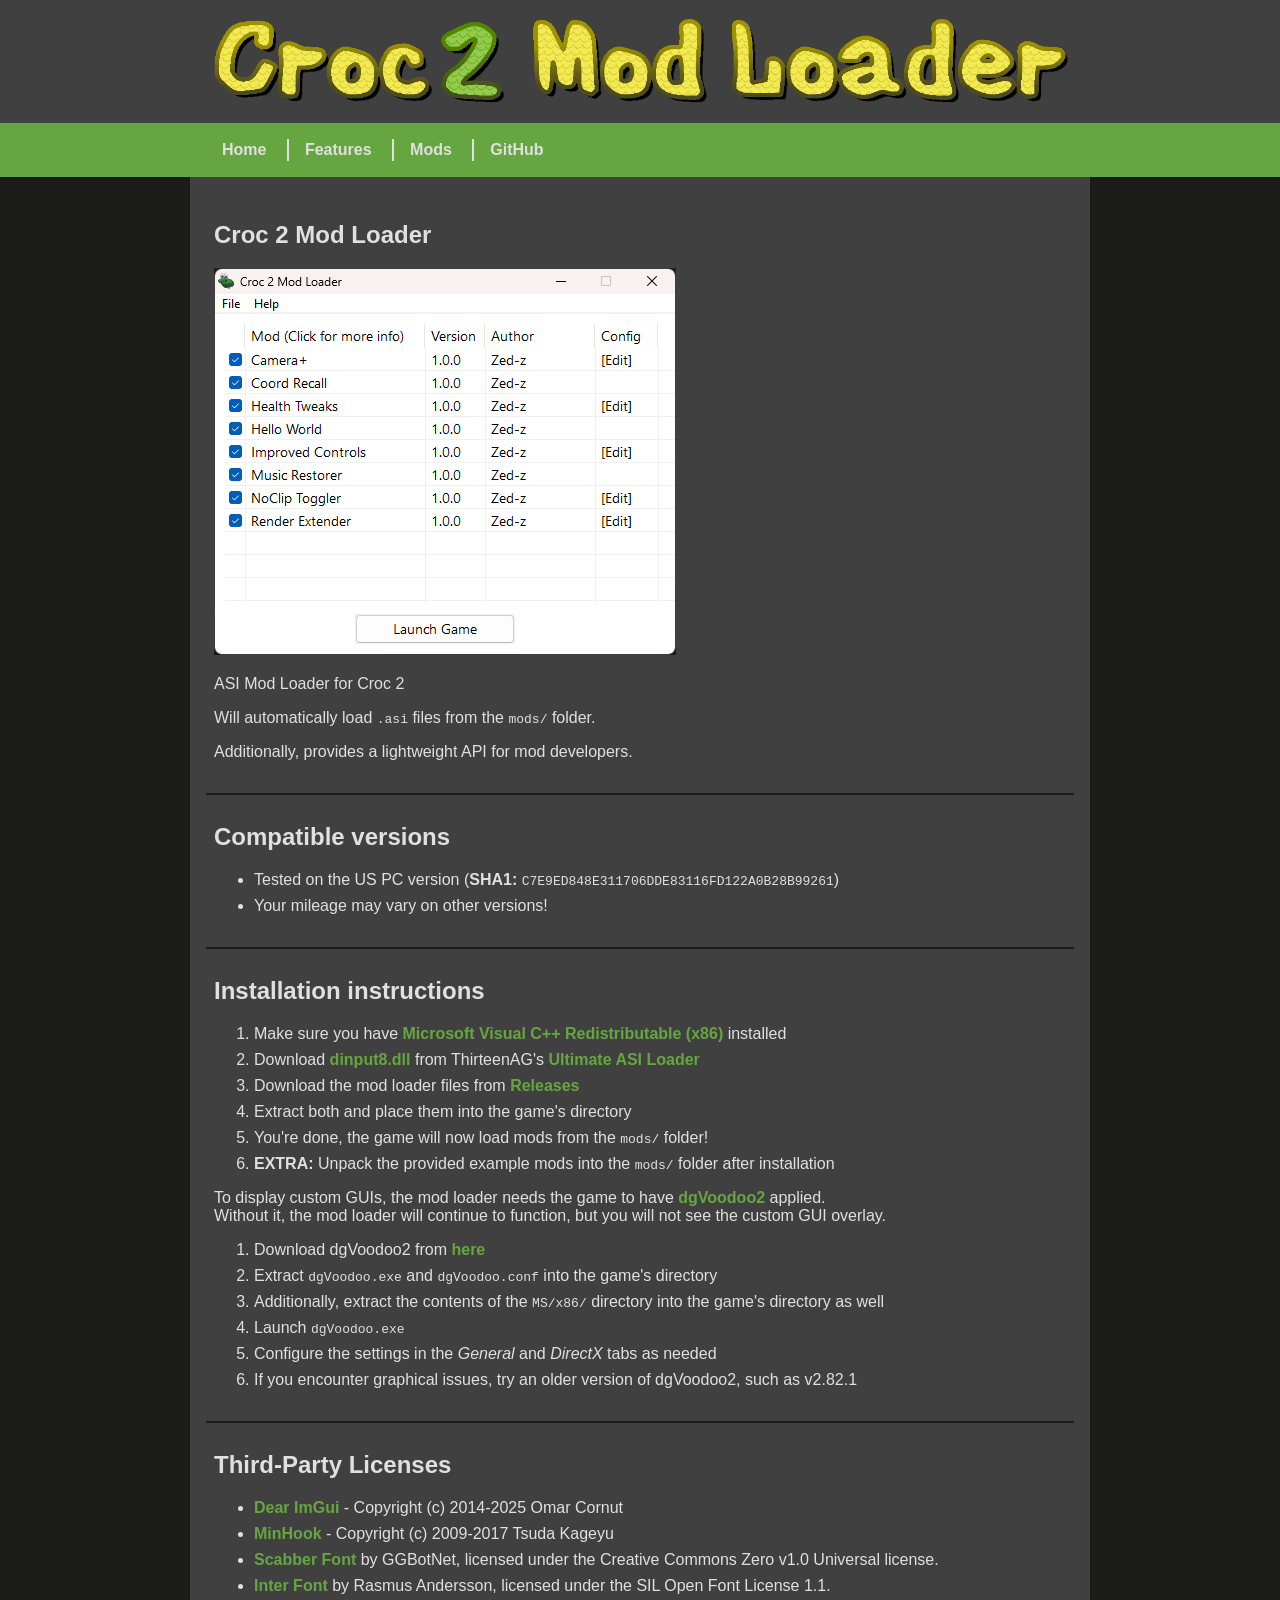
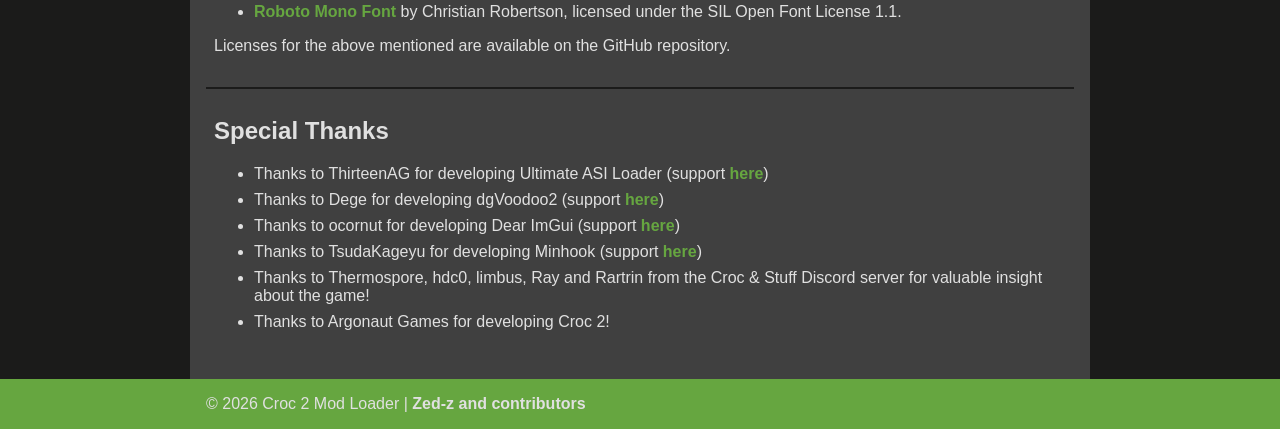
==== docs/index.html @ b6167fd3 "Added Roboto Mono font" ====
<!DOCTYPE html>
<html lang="en">
<head>
	<meta charset="UTF-8">
	<meta name="viewport" content="width=device-width, initial-scale=1.0">
	<title>Croc 2 Mod Loader</title>
	<link rel="icon" type="image/png" href="icon.png">
	<link rel="stylesheet" href="style.css">
	<meta name="description" content="ASI Mod Loader for Croc 2">
	<meta property="og:title" content="Croc 2 Mod Loader" />
	<meta property="og:description" content="ASI Mod Loader for Croc 2" />
	<meta property="og:url" content="https://zed-z.github.io/c2-mod-loader/" />
	<meta property="og:image" content="https://zed-z.github.io/c2-mod-loader/icon.png" />
	<meta name="theme-color" content="#66A640" />
</head>
<body>
	<header>
		<div class="logo">
			<div class="content">
				<img src="logo.png" alt="Croc 2 Mod Loader">
			</div>
		</div>
		<div class="navigation">
			<div class="content">
				<a href="index.html">Home</a>
				<a href="features.html">Features</a>
				<a href="mods.html">Mods</a>
				<a href="https://github.com/Zed-z/c2-mod-loader/">GitHub</a>
			</div>
		</div>
	</header>
	<main>
		<section>
			<h1>Croc 2 Mod Loader</h1>
			<img src="img/launcher.png" alt="Launcher Screenshot">
			<p>ASI Mod Loader for Croc 2</p>
			<p>Will automatically load <code>.asi</code> files from the <code>mods/</code> folder.</p>
			<p>Additionally, provides a lightweight API for mod developers.</p>
		</section>
		<section>
			<h2>Compatible versions</h2>
			<ul>
				<li>Tested on the US PC version (<b>SHA1:</b> <code>C7E9ED848E311706DDE83116FD122A0B28B99261</code>)</li>
				<li>Your mileage may vary on other versions!</li>
			</ul>
		</section>
		<section>
			<h2>Installation instructions</h2>
			<ol>
				<li>Make sure you have <a href="https://aka.ms/vs/17/release/vc_redist.x86.exe">Microsoft Visual C++ Redistributable (x86)</a> installed</li>
				<li>Download <a href="https://github.com/ThirteenAG/Ultimate-ASI-Loader/releases/download/Win32-latest/dinput-Win32.zip">dinput8.dll</a> from ThirteenAG's <a href="https://github.com/ThirteenAG/Ultimate-ASI-Loader">Ultimate ASI Loader</a></li>
				<li>Download the mod loader files from <a href="https://github.com/Zed-z/c2-mod-loader/releases">Releases</a></li>
				<li>Extract both and place them into the game's directory</li>
				<li>You're done, the game will now load mods from the <code>mods/</code> folder!</li>
				<li><b>EXTRA:</b> Unpack the provided example mods into the <code>mods/</code> folder after installation</li>
			</ol>
			<p>To display custom GUIs, the mod loader needs the game to have <a href="https://dege.freeweb.hu/dgVoodoo2/dgVoodoo2/">dgVoodoo2</a> applied.<br>
			Without it, the mod loader will continue to function, but you will not see the custom GUI overlay.</p>
			<ol>
				<li>Download dgVoodoo2 from <a href="https://dege.freeweb.hu/dgVoodoo2/dgVoodoo2/">here</a></li>
				<li>Extract <code>dgVoodoo.exe</code> and <code>dgVoodoo.conf</code> into the game's directory</li>
				<li>Additionally, extract the contents of the <code>MS/x86/</code> directory into the game's directory as well</li>
				<li>Launch <code>dgVoodoo.exe</code></li>
				<li>Configure the settings in the <i>General</i> and <i>DirectX</i> tabs as needed</li>
				<li>If you encounter graphical issues, try an older version of dgVoodoo2, such as v2.82.1</li>
			</ol>
		</section>
		<section>
			<h2>Third-Party Licenses</h2>
			<ul>
				<li><a href="https://github.com/ocornut/imgui">Dear ImGui</a> - Copyright (c) 2014-2025 Omar Cornut</li>
				<li><a href="https://github.com/TsudaKageyu/minhook">MinHook</a> - Copyright (c) 2009-2017 Tsuda Kageyu</li>
				<li><a href="https://ggbot.itch.io/scabber-font">Scabber Font</a> by GGBotNet, licensed under the Creative Commons Zero v1.0 Universal license.</li>
				<li><a href="https://rsms.me/inter/">Inter Font</a> by Rasmus Andersson, licensed under the SIL Open Font License 1.1.</li>
				<li><a href="https://fonts.google.com/specimen/Roboto+Mono">Roboto Mono Font</a> by Christian Robertson, licensed under the SIL Open Font License 1.1.</li>
			</ul>
			<p>Licenses for the above mentioned are available on the GitHub repository.</p>
		</section>
		<section>
			<h2>Special Thanks</h2>
			<ul>
				<li>Thanks to ThirteenAG for developing Ultimate ASI Loader (support <a href="https://ko-fi.com/thirteenag">here</a>)</li>
				<li>Thanks to Dege for developing dgVoodoo2 (support <a href="https://dege.freeweb.hu/">here</a>)</li>
				<li>Thanks to ocornut for developing Dear ImGui (support <a href="https://github.com/ocornut/imgui/wiki/Funding">here</a>)</li>
				<li>Thanks to TsudaKageyu for developing Minhook (support <a href="https://github.com/TsudaKageyu">here</a>)</li>
				<li>Thanks to Thermospore, hdc0, limbus, Ray and Rartrin from the Croc & Stuff Discord server for valuable insight about the game!</li>
				<li>Thanks to Argonaut Games for developing Croc 2!</li>
			</ul>
		</section>
	</main>
	<footer>
		<div class="content">
			<span>&copy; 2026 Croc 2 Mod Loader | <a href="https://github.com/Zed-z/c2-mod-loader/graphs/contributors">Zed-z and contributors</a></span>
		</div>
	</footer>
</body>
</html>
---- docs/style.css ----
* {
	--text-color: #e0e0e0;
}

html, body {
	height: 100%;
	color: var(--text-color);
	margin: 0;
	padding: 0;
}
body {
	font-family: sans-serif;
	background-color: #1B1B1AFF;
	display: flex;
	flex-direction: column;
}

img {
	max-width: 100%;
	transition: transform 0.2s ease-in-out;
	user-select: none;
}

a {
	font-weight: bold;
	color: #66A640FF;
	text-decoration: none;
}
a:hover {
	text-decoration: underline;
}

li + li {
	margin-top: 8px;
}


header {
	background: #404040FF;
}
header .logo .content {
	width: 900px;
	max-width: 100%;
	box-sizing: border-box;
	margin: 0 auto;
	padding: 16px;
}
header .navigation {
	background: #66A640FF;
}
header .navigation .content {
	width: 900px;
	max-width: 100%;
	box-sizing: border-box;
	margin: 0 auto;
	padding: 16px;
}
header .navigation .content a {
	display: inline-block;
	text-decoration: none;
	padding: 2px;
	padding-left: 16px;
	padding-right: 16px;
	color: var(--text-color);
}
header .navigation .content a:hover {
	text-decoration: underline;
}
header .navigation .content a + a {
	border-left: 2px solid var(--text-color);
}

main {
	padding: 16px;
	background: #404040FF;
	width: 900px;
	max-width: 100%;
	margin: 0 auto;
    box-sizing: border-box;
	flex: 1;
}
main section {
	margin-bottom: 8px;
	padding: 8px;
}
main section + section {
	border-top: 2px solid #1B1B1AFF;
}

footer {
	background: #66A640FF;
}
footer .content {
	width: 900px;
	max-width: 100%;
	box-sizing: border-box;
	margin: 0 auto;
	padding: 16px;
}
footer a {
	text-decoration: none;
	color: var(--text-color);
}
footer a:hover {
	text-decoration: underline;
}
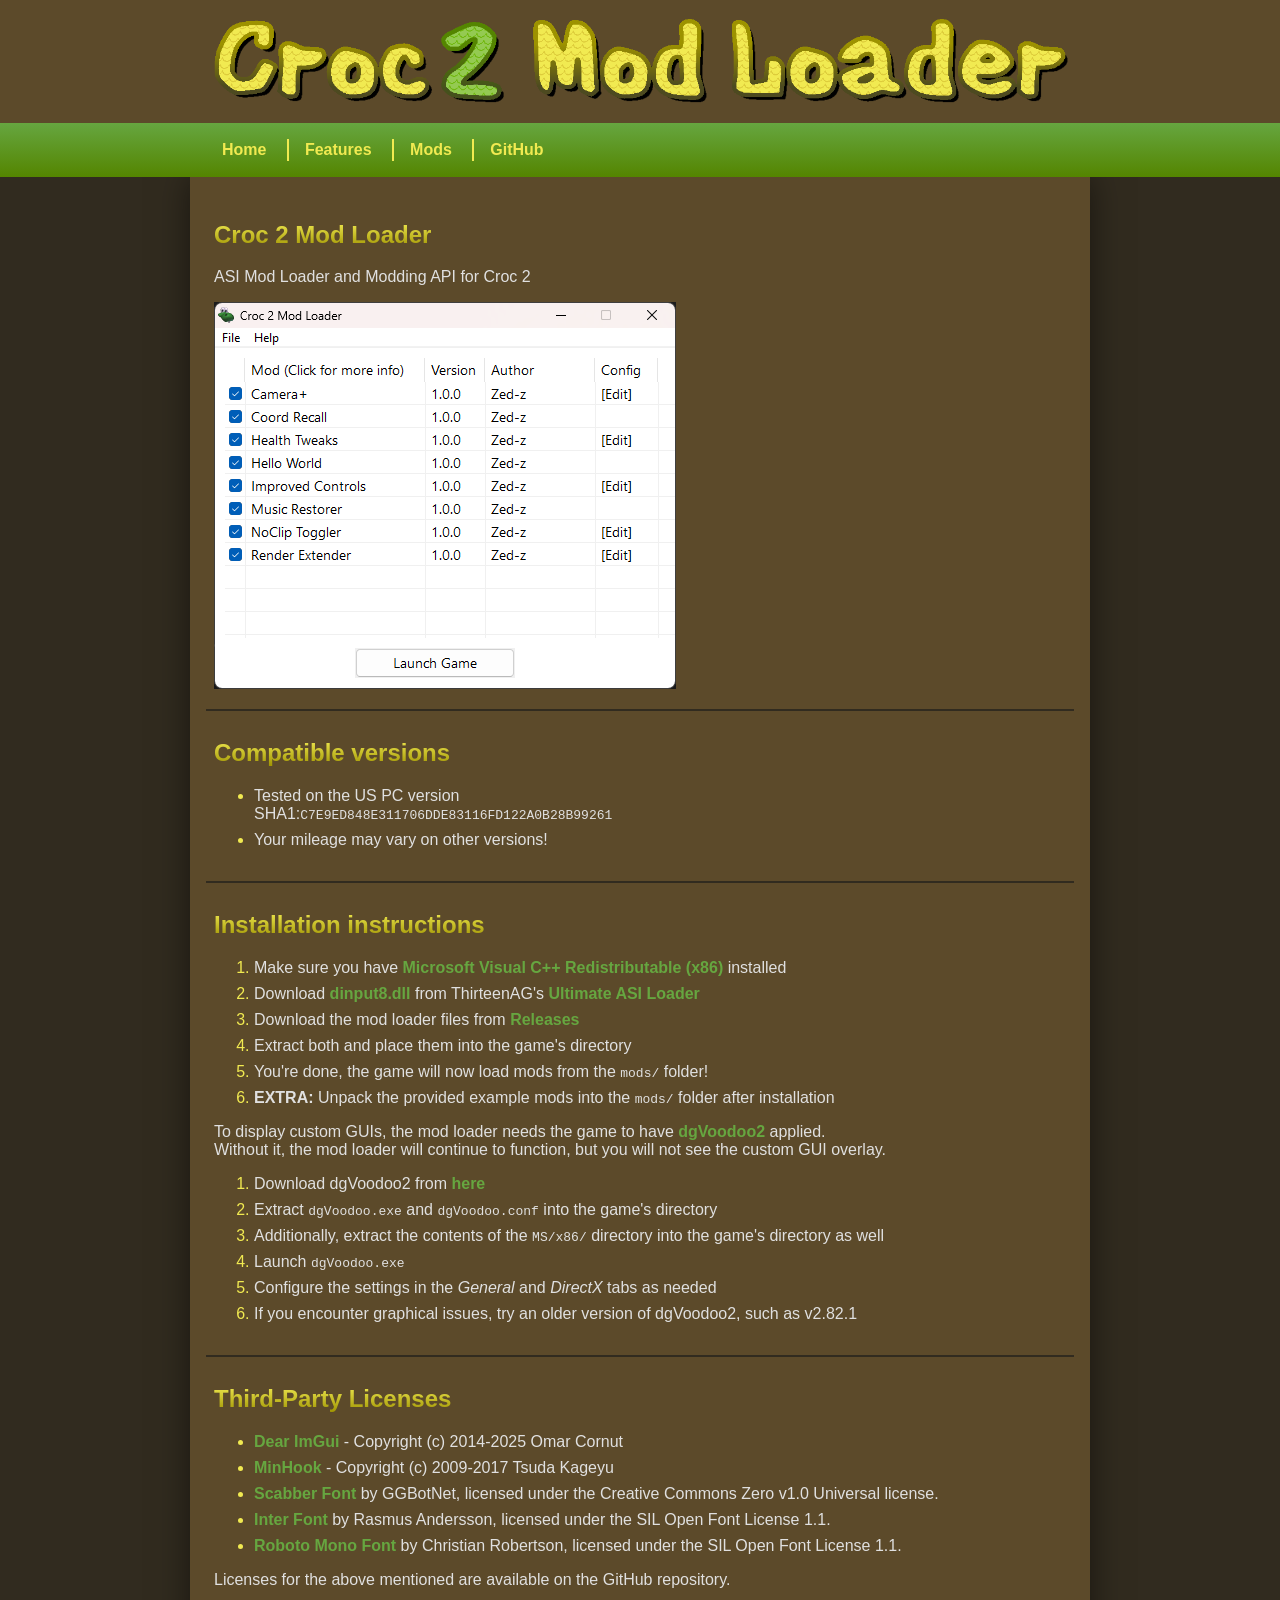
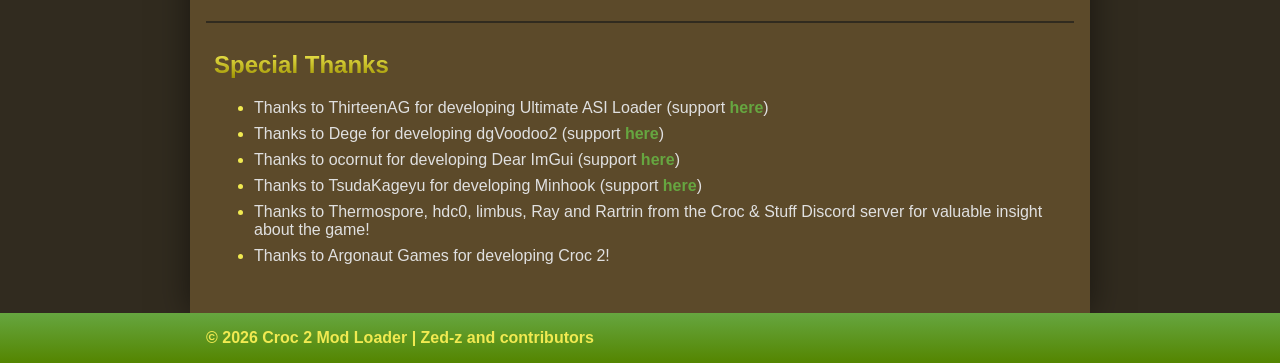
==== commit 8c8ec196: "Website: Improved style and content cleanup" ====
--- a/docs/index.html
+++ b/docs/index.html
@@ -6,9 +6,9 @@
 	<title>Croc 2 Mod Loader</title>
 	<link rel="icon" type="image/png" href="icon.png">
 	<link rel="stylesheet" href="style.css">
-	<meta name="description" content="ASI Mod Loader for Croc 2">
+	<meta name="description" content="ASI Mod Loader and Modding API for Croc 2">
 	<meta property="og:title" content="Croc 2 Mod Loader" />
-	<meta property="og:description" content="ASI Mod Loader for Croc 2" />
+	<meta property="og:description" content="ASI Mod Loader and Modding API for Croc 2" />
 	<meta property="og:url" content="https://zed-z.github.io/c2-mod-loader/" />
 	<meta property="og:image" content="https://zed-z.github.io/c2-mod-loader/icon.png" />
 	<meta name="theme-color" content="#66A640" />
@@ -32,15 +32,13 @@
 	<main>
 		<section>
 			<h1>Croc 2 Mod Loader</h1>
+			<p>ASI Mod Loader and Modding API for Croc 2</p>
 			<img src="img/launcher.png" alt="Launcher Screenshot">
-			<p>ASI Mod Loader for Croc 2</p>
-			<p>Will automatically load <code>.asi</code> files from the <code>mods/</code> folder.</p>
-			<p>Additionally, provides a lightweight API for mod developers.</p>
 		</section>
 		<section>
 			<h2>Compatible versions</h2>
 			<ul>
-				<li>Tested on the US PC version (<b>SHA1:</b> <code>C7E9ED848E311706DDE83116FD122A0B28B99261</code>)</li>
+				<li>Tested on the US PC version<br>SHA1:<code style="overflow-wrap: break-word;">C7E9ED848E311706DDE83116FD122A0B28B99261</code></li>
 				<li>Your mileage may vary on other versions!</li>
 			</ul>
 		</section>
@@ -90,7 +88,7 @@
 	</main>
 	<footer>
 		<div class="content">
-			<span>&copy; 2026 Croc 2 Mod Loader | <a href="https://github.com/Zed-z/c2-mod-loader/graphs/contributors">Zed-z and contributors</a></span>
+			<span>&copy; 2026 Croc 2 Mod Loader | <a href="https://github.com/Zed-z/c2-mod-loader/graphs/contributors">Zed&#8209;z&nbsp;and&nbsp;contributors</a></span>
 		</div>
 	</footer>
 </body>
--- a/docs/style.css
+++ b/docs/style.css
@@ -1,5 +1,10 @@
 * {
 	--text-color: #e0e0e0;
+	--text-color-2: #f1ea51ff;
+	--background-1: rgb(92, 74, 42);
+	--background-2: rgb(49, 43, 31);
+	--header-color: linear-gradient(to bottom, #f1ea51ff, #9d9200ff);
+	--bar-color: linear-gradient(to bottom, #66a640ff, #548500ff);
 }
 
 html, body {
@@ -10,7 +15,7 @@
 }
 body {
 	font-family: sans-serif;
-	background-color: #1B1B1AFF;
+	background-color: var(--background-2);
 	display: flex;
 	flex-direction: column;
 }
@@ -36,7 +41,8 @@
 
 
 header {
-	background: #404040FF;
+	z-index: 1000;
+	background: var(--background-1);
 }
 header .logo .content {
 	width: 900px;
@@ -46,7 +52,7 @@
 	padding: 16px;
 }
 header .navigation {
-	background: #66A640FF;
+	background: var(--bar-color);
 }
 header .navigation .content {
 	width: 900px;
@@ -61,34 +67,44 @@
 	padding: 2px;
 	padding-left: 16px;
 	padding-right: 16px;
-	color: var(--text-color);
+	color: var(--text-color-2);
 }
 header .navigation .content a:hover {
 	text-decoration: underline;
 }
 header .navigation .content a + a {
-	border-left: 2px solid var(--text-color);
+	border-left: 2px solid var(--text-color-2);
 }
 
 main {
 	padding: 16px;
-	background: #404040FF;
+	background: var(--background-1);
 	width: 900px;
 	max-width: 100%;
 	margin: 0 auto;
     box-sizing: border-box;
 	flex: 1;
+	box-shadow: 0 0 32px rgba(0, 0, 0, 0.5);
 }
 main section {
 	margin-bottom: 8px;
 	padding: 8px;
 }
 main section + section {
-	border-top: 2px solid #1B1B1AFF;
+	border-top: 2px solid var(--background-2);
 }
+main section h1, main section h2, main section h3 {
+	background: var(--header-color);
+	background-clip: text;
+	color: transparent;
+}
+main section ul li::marker, main section ol li::marker {
+	color: var(--text-color-2);
+} 
 
 footer {
-	background: #66A640FF;
+	z-index: 1000;
+	background: var(--bar-color);
 }
 footer .content {
 	width: 900px;
@@ -96,10 +112,12 @@
 	box-sizing: border-box;
 	margin: 0 auto;
 	padding: 16px;
+	color: var(--text-color-2);
+	font-weight: bold;
 }
 footer a {
 	text-decoration: none;
-	color: var(--text-color);
+	color: var(--text-color-2);
 }
 footer a:hover {
 	text-decoration: underline;
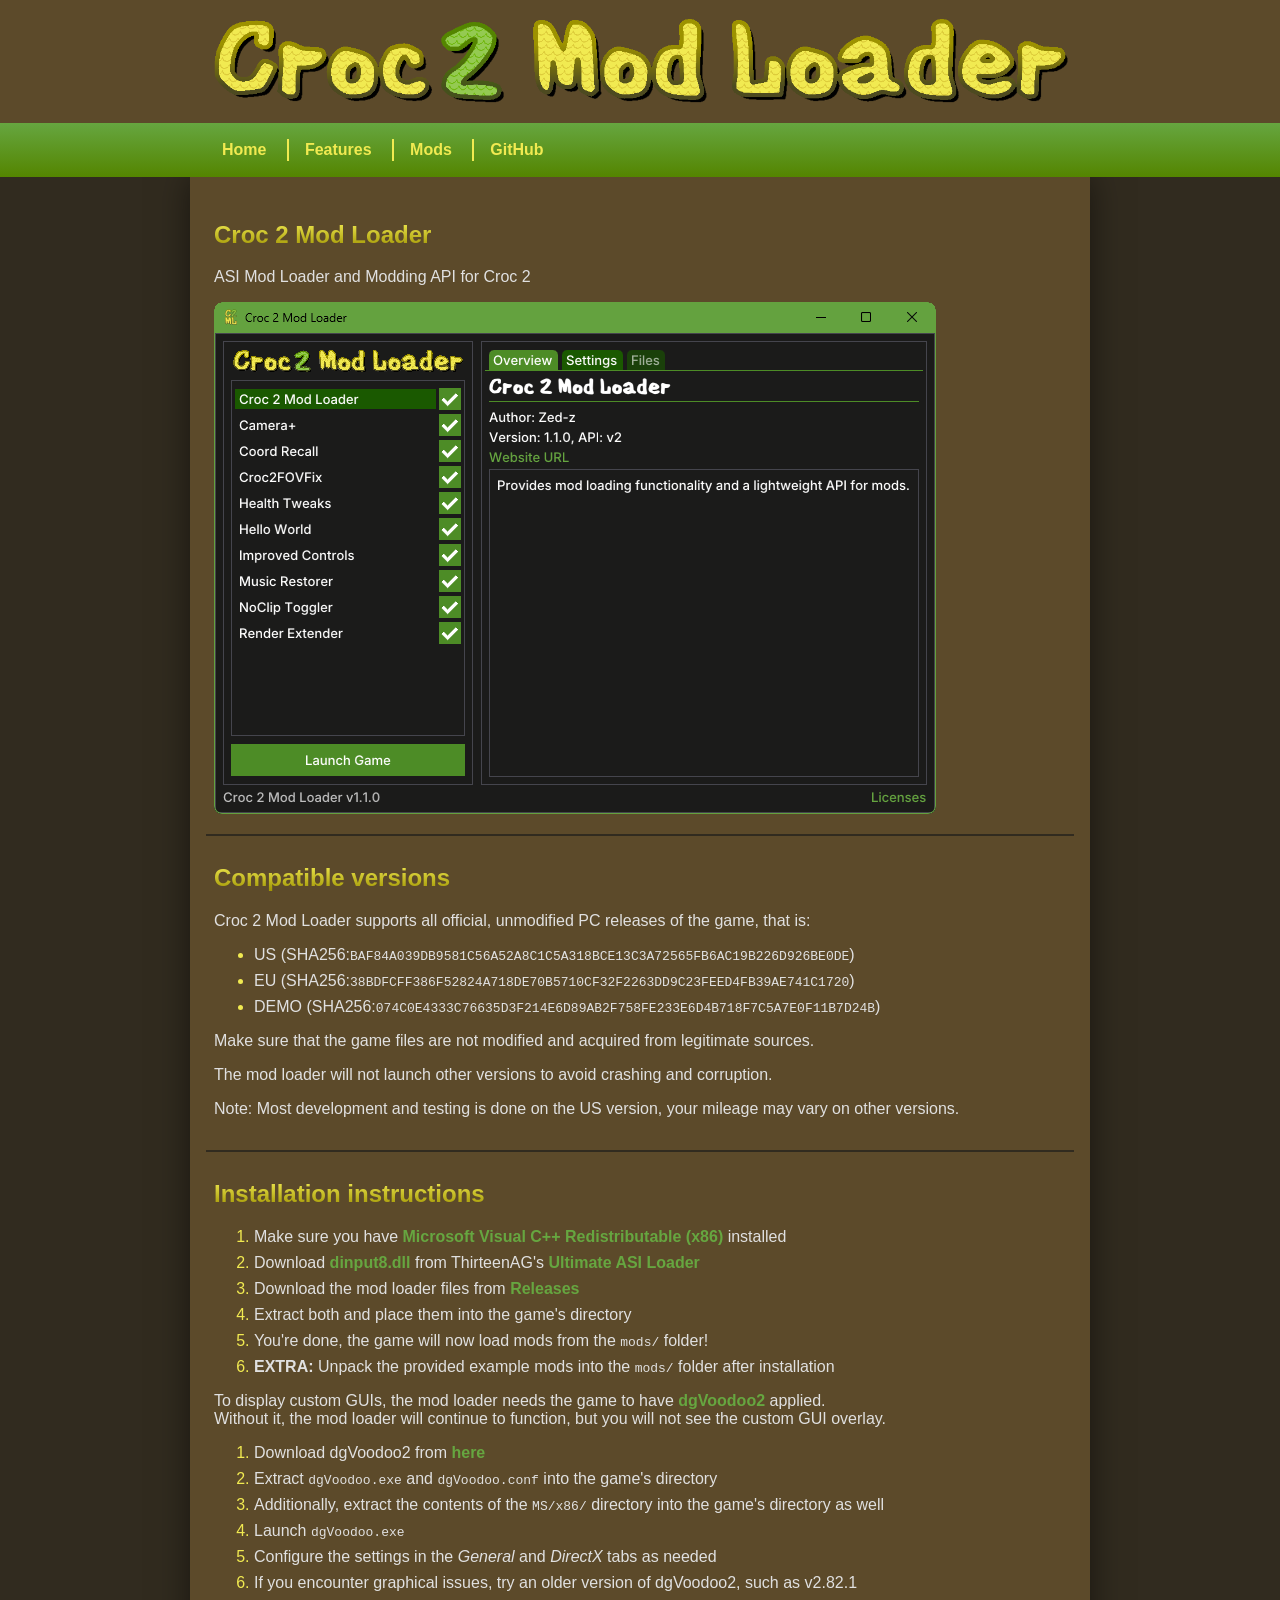
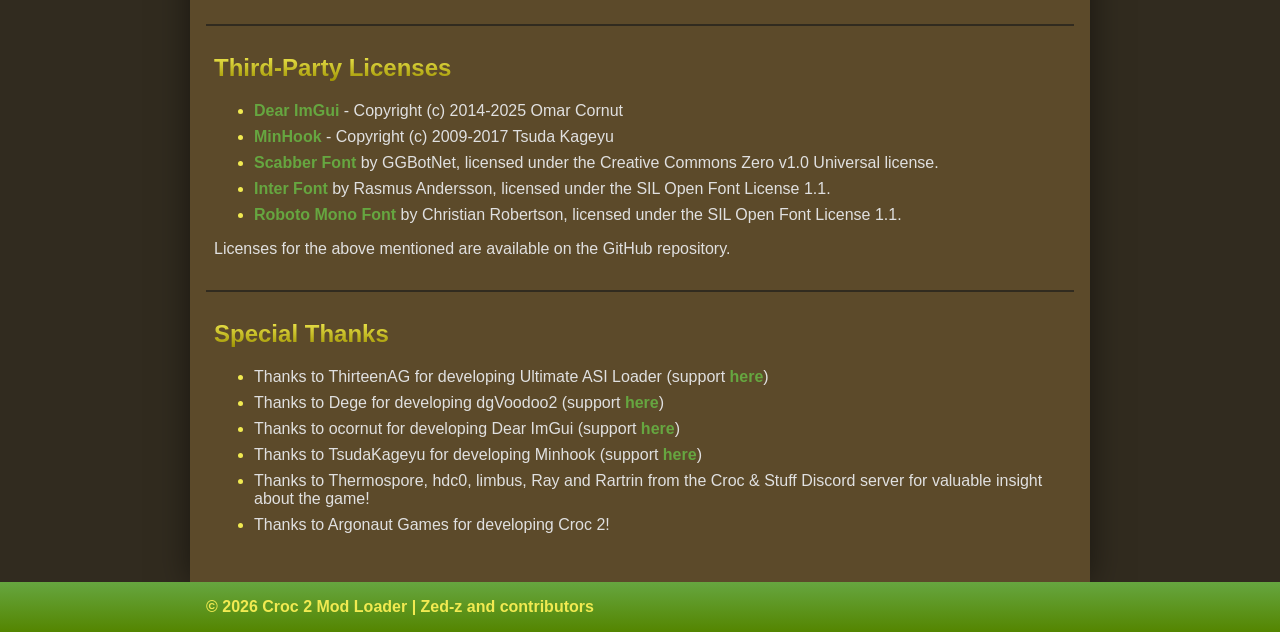
==== commit b62fd890: "Hash based version check, unknown version popup" ====
--- a/docs/index.html
+++ b/docs/index.html
@@ -37,10 +37,15 @@
 		</section>
 		<section>
 			<h2>Compatible versions</h2>
+			<p>Croc 2 Mod Loader supports all official, unmodified PC releases of the game, that is:</p>
 			<ul>
-				<li>Tested on the US PC version<br>SHA1:<code style="overflow-wrap: break-word;">C7E9ED848E311706DDE83116FD122A0B28B99261</code></li>
-				<li>Your mileage may vary on other versions!</li>
+				<li>US (SHA256:<code style="overflow-wrap: break-word;">BAF84A039DB9581C56A52A8C1C5A318BCE13C3A72565FB6AC19B226D926BE0DE</code>)</li>
+				<li>EU (SHA256:<code style="overflow-wrap: break-word;">38BDFCFF386F52824A718DE70B5710CF32F2263DD9C23FEED4FB39AE741C1720</code>)</li>
+				<li>DEMO (SHA256:<code style="overflow-wrap: break-word;">074C0E4333C76635D3F214E6D89AB2F758FE233E6D4B718F7C5A7E0F11B7D24B</code>)</li>
 			</ul>
+			<p>Make sure that the game files are not modified and acquired from legitimate sources.</p>
+			<p>The mod loader will not launch other versions to avoid crashing and corruption.</p>
+			<p>Note: Most development and testing is done on the US version, your mileage may vary on other versions.</p>
 		</section>
 		<section>
 			<h2>Installation instructions</h2>
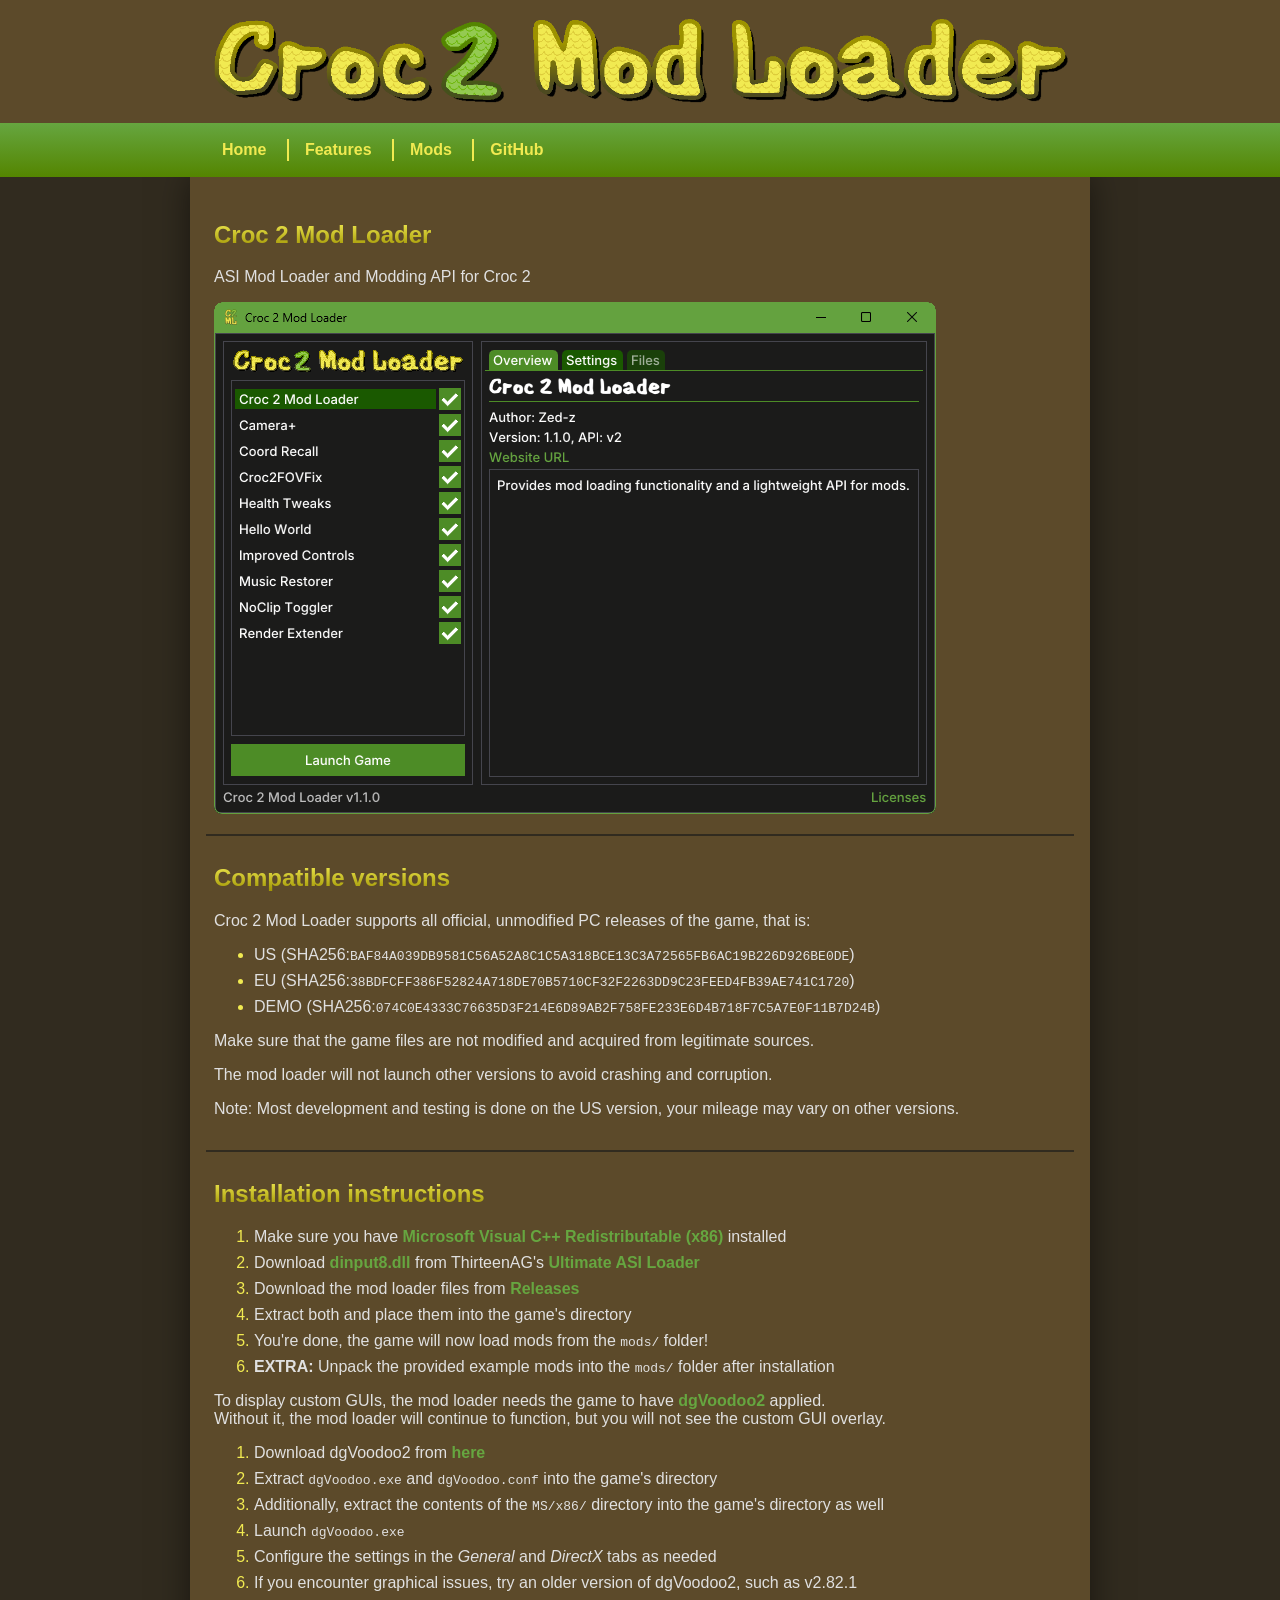
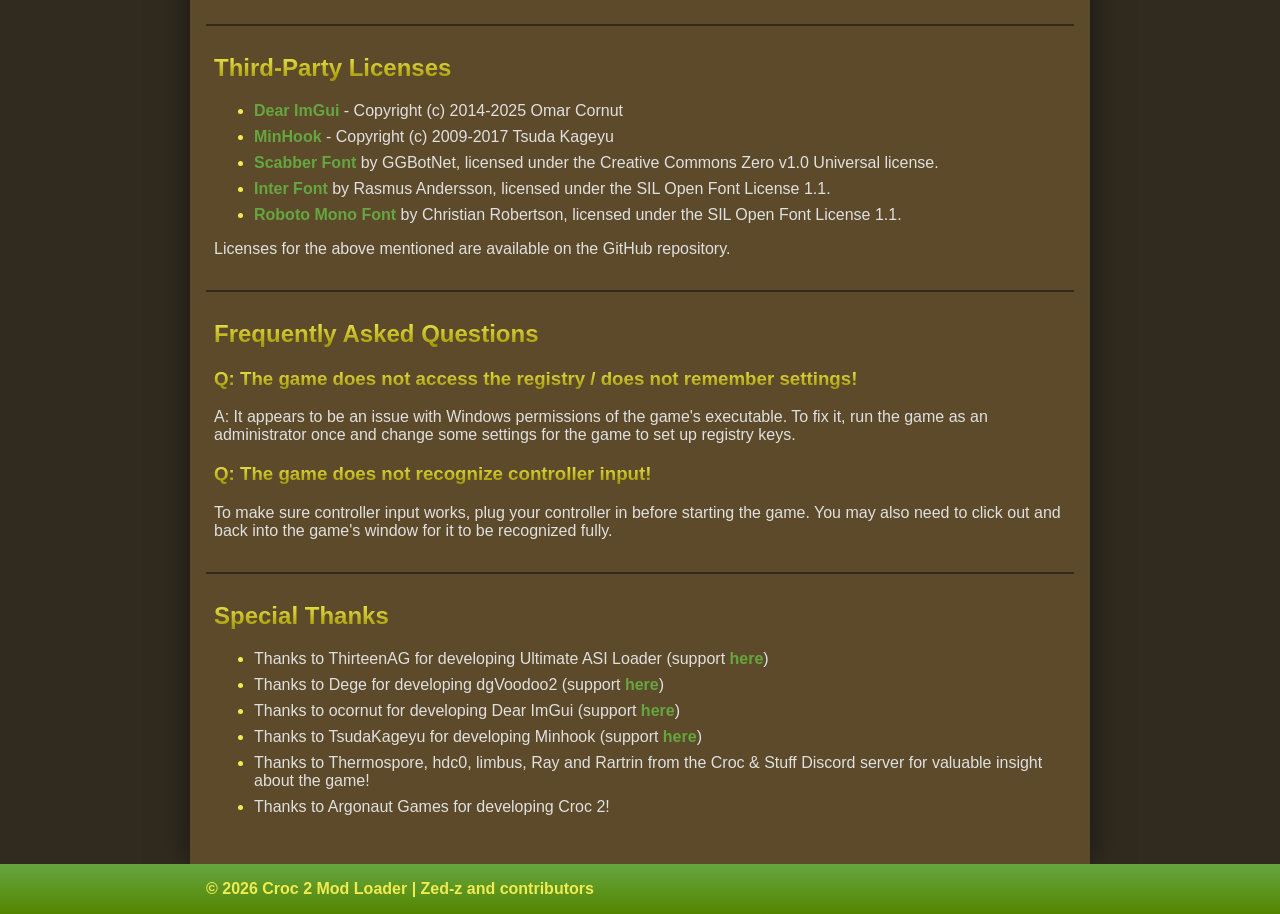
==== commit 1f6f18d0: "RegistryManager: Log tweaks, added help to FAQ" ====
--- a/docs/index.html
+++ b/docs/index.html
@@ -80,6 +80,13 @@
 			<p>Licenses for the above mentioned are available on the GitHub repository.</p>
 		</section>
 		<section>
+			<h2>Frequently Asked Questions</h2>
+			<h3>Q: The game does not access the registry / does not remember settings!</h3>
+			<p>A: It appears to be an issue with Windows permissions of the game's executable. To fix it, run the game as an administrator once and change some settings for the game to set up registry keys.</p>
+			<h3>Q: The game does not recognize controller input!</h3>
+			<p>To make sure controller input works, plug your controller in before starting the game. You may also need to click out and back into the game's window for it to be recognized fully.</p>
+		</section>
+		<section>
 			<h2>Special Thanks</h2>
 			<ul>
 				<li>Thanks to ThirteenAG for developing Ultimate ASI Loader (support <a href="https://ko-fi.com/thirteenag">here</a>)</li>
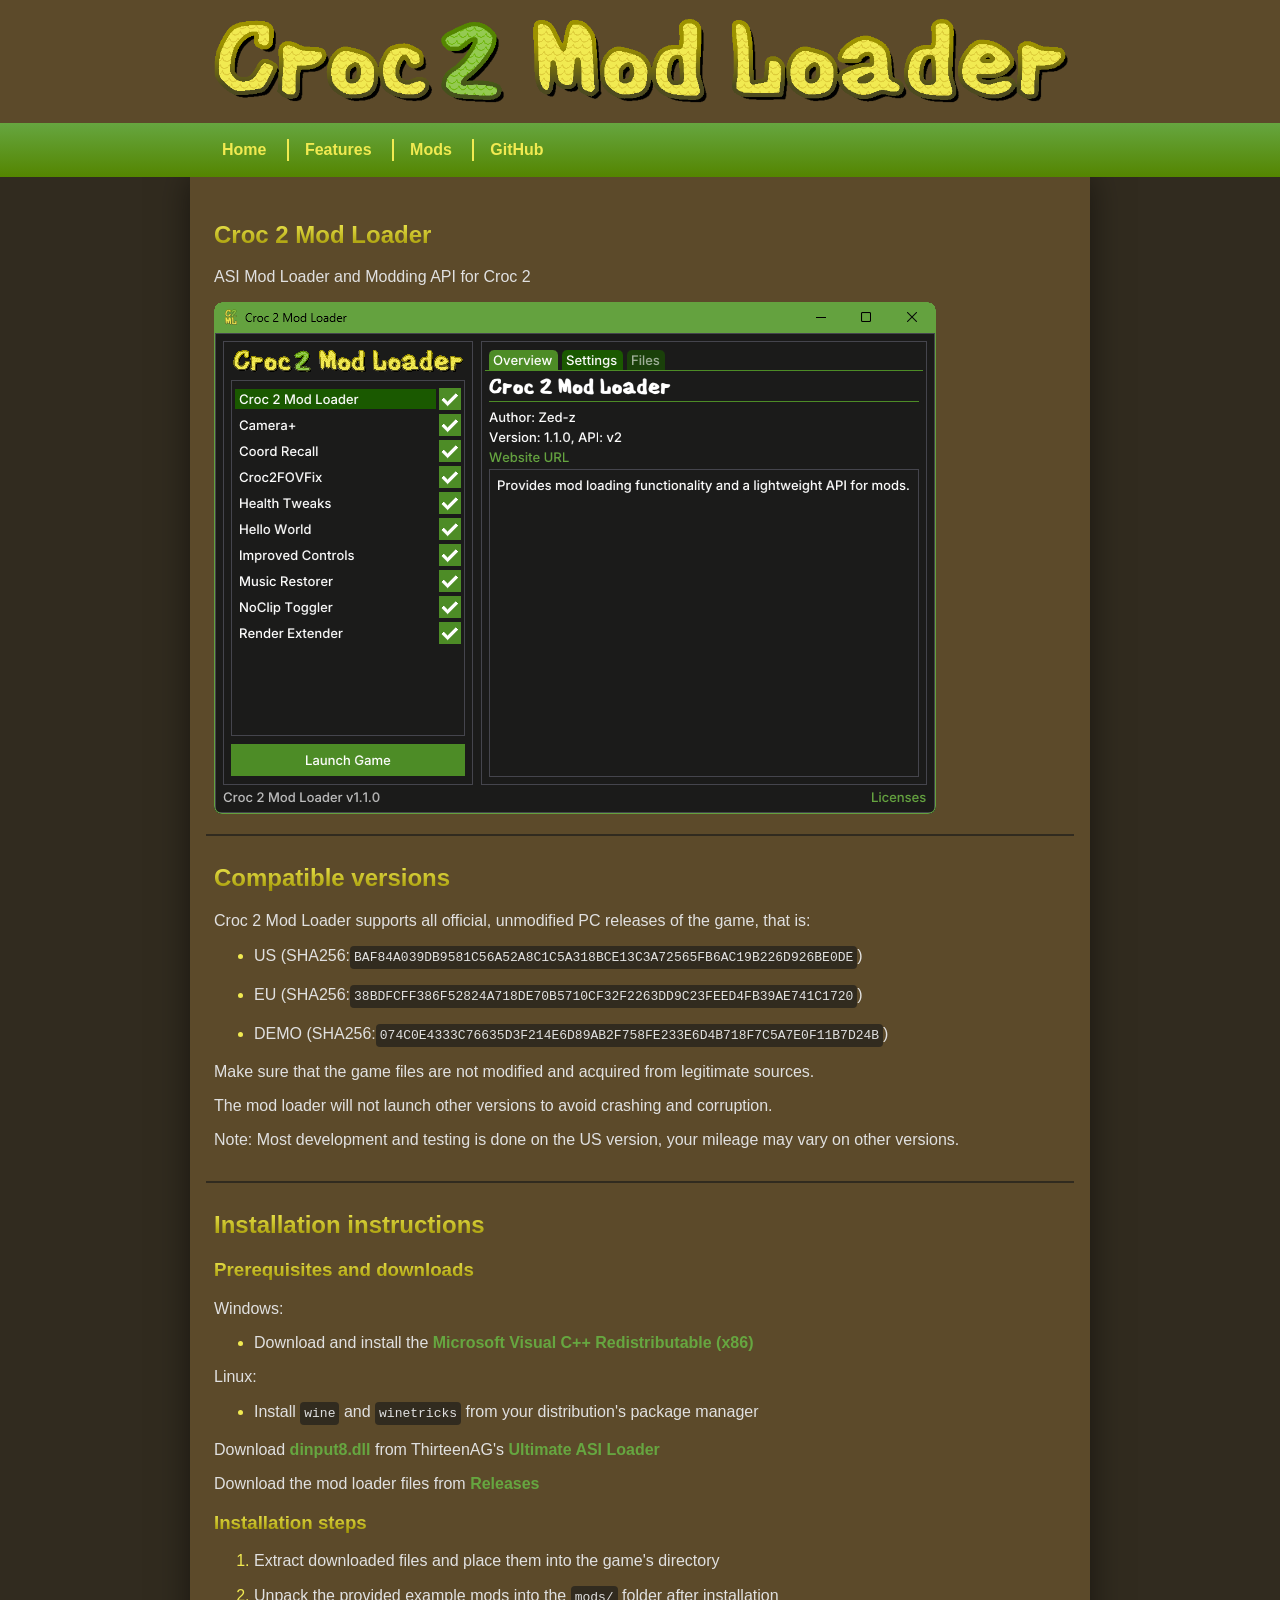
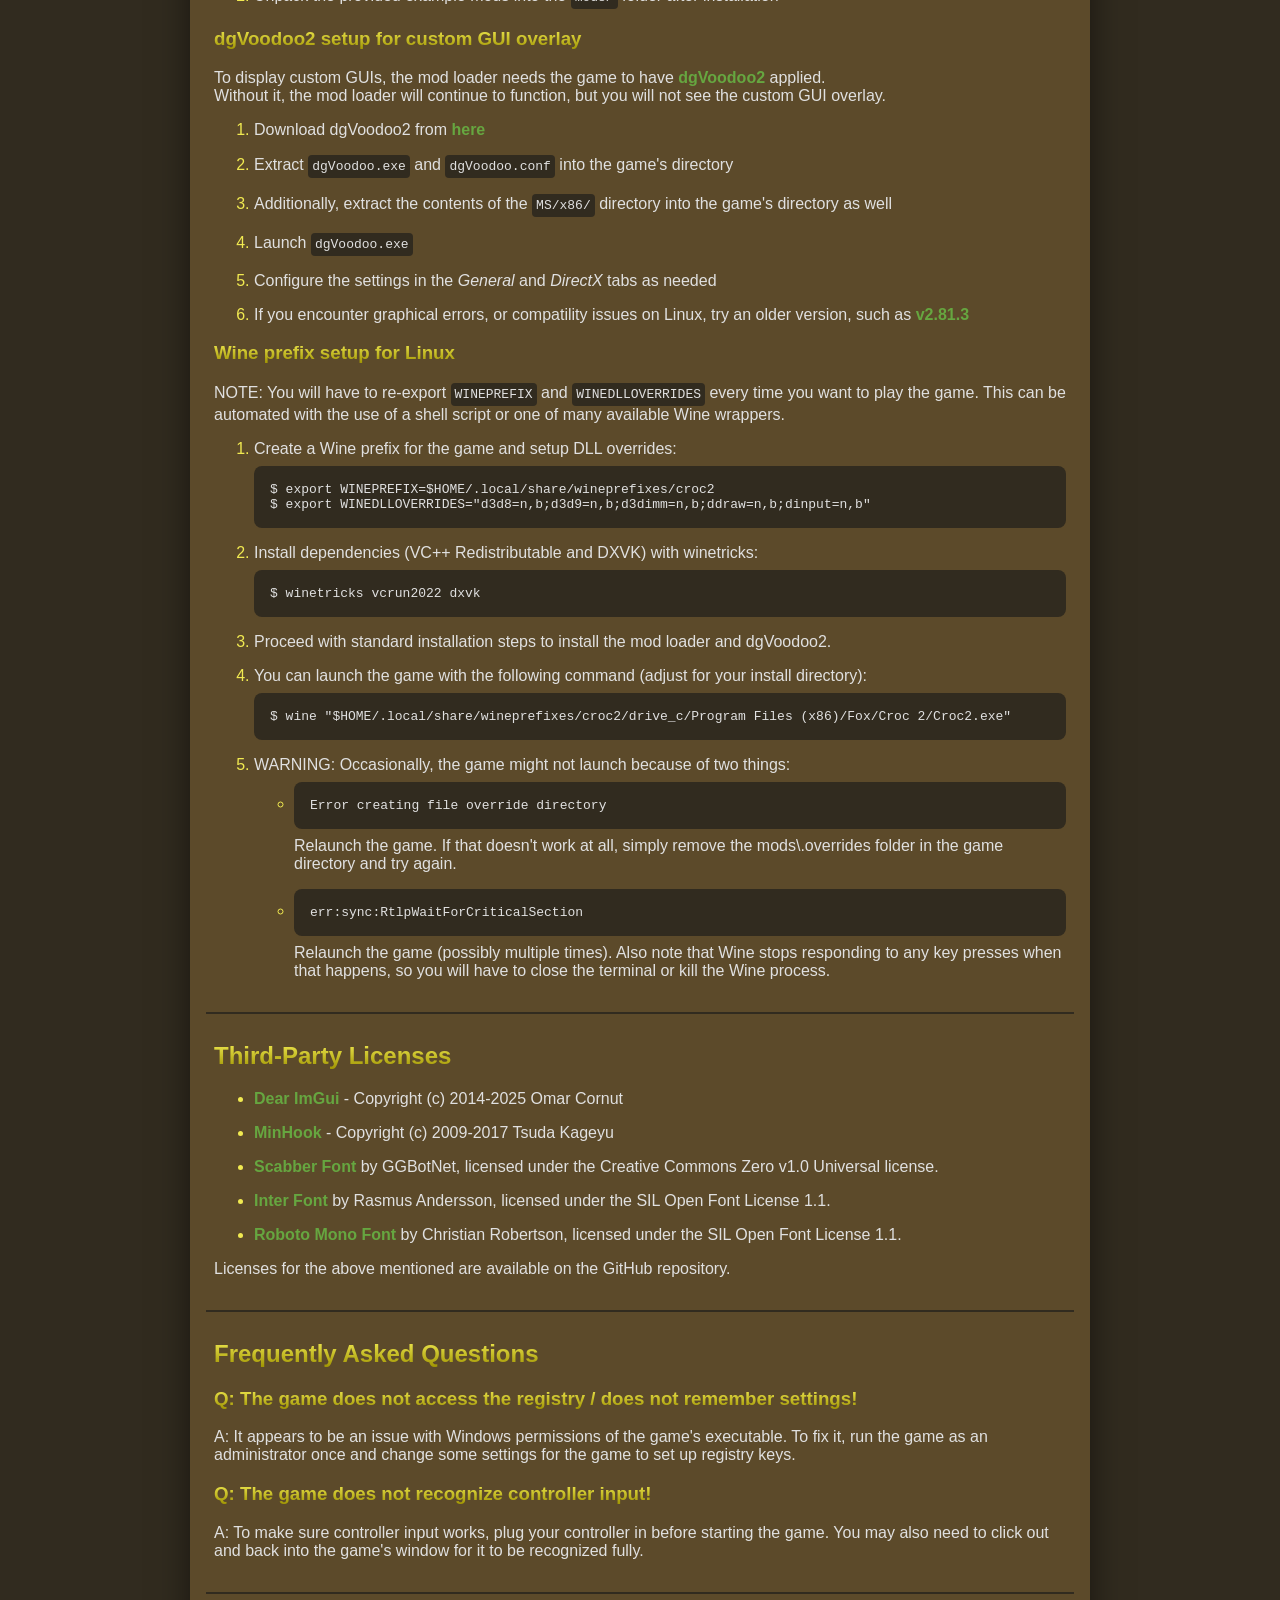
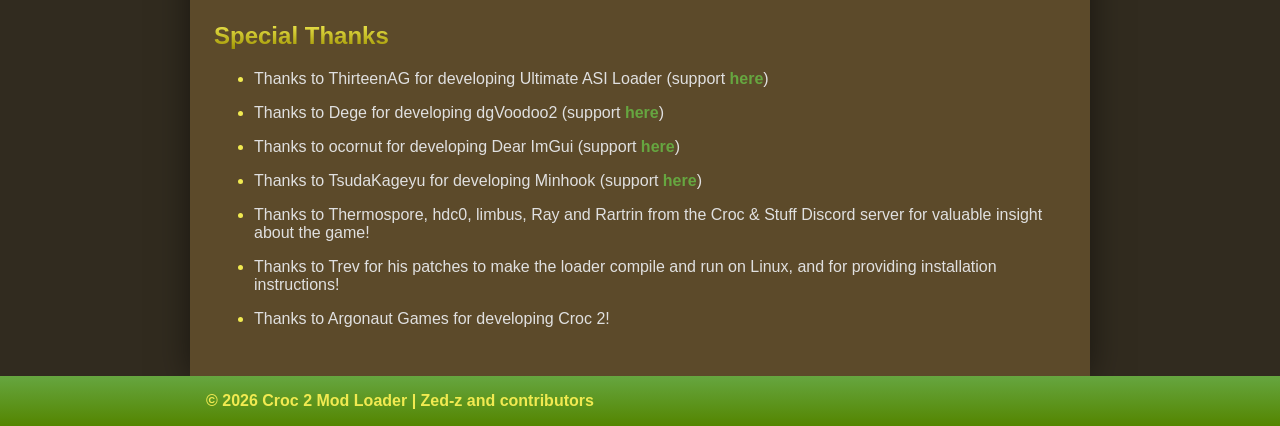
==== commit 0de3f92d: "Website: Installation instruction improvements" ====
--- a/docs/index.html
+++ b/docs/index.html
@@ -39,9 +39,9 @@
 			<h2>Compatible versions</h2>
 			<p>Croc 2 Mod Loader supports all official, unmodified PC releases of the game, that is:</p>
 			<ul>
-				<li>US (SHA256:<code style="overflow-wrap: break-word;">BAF84A039DB9581C56A52A8C1C5A318BCE13C3A72565FB6AC19B226D926BE0DE</code>)</li>
-				<li>EU (SHA256:<code style="overflow-wrap: break-word;">38BDFCFF386F52824A718DE70B5710CF32F2263DD9C23FEED4FB39AE741C1720</code>)</li>
-				<li>DEMO (SHA256:<code style="overflow-wrap: break-word;">074C0E4333C76635D3F214E6D89AB2F758FE233E6D4B718F7C5A7E0F11B7D24B</code>)</li>
+				<li>US (SHA256:<span class="code-inline">BAF84A039DB9581C56A52A8C1C5A318BCE13C3A72565FB6AC19B226D926BE0DE</span>)</li>
+				<li>EU (SHA256:<span class="code-inline">38BDFCFF386F52824A718DE70B5710CF32F2263DD9C23FEED4FB39AE741C1720</span>)</li>
+				<li>DEMO (SHA256:<span class="code-inline">074C0E4333C76635D3F214E6D89AB2F758FE233E6D4B718F7C5A7E0F11B7D24B</span>)</li>
 			</ul>
 			<p>Make sure that the game files are not modified and acquired from legitimate sources.</p>
 			<p>The mod loader will not launch other versions to avoid crashing and corruption.</p>
@@ -49,23 +49,68 @@
 		</section>
 		<section>
 			<h2>Installation instructions</h2>
+			<h3>Prerequisites and downloads</h3>
+			<p>Windows:</p>
+			<ul>
+				<li>Download and install the <a href="https://aka.ms/vs/17/release/vc_redist.x86.exe">Microsoft Visual C++ Redistributable (x86)</a></li>
+			</ul>
+			<p>Linux:</p>
+			<ul>
+				<li>Install <span class="code-inline">wine</span> and <span class="code-inline">winetricks</span> from your distribution's package manager</li>
+			</ul>
+			<p>Download <a href="https://github.com/ThirteenAG/Ultimate-ASI-Loader/releases/download/Win32-latest/dinput-Win32.zip">dinput8.dll</a> from ThirteenAG's <a href="https://github.com/ThirteenAG/Ultimate-ASI-Loader">Ultimate ASI Loader</a></p>
+			<p>Download the mod loader files from <a href="https://github.com/Zed-z/c2-mod-loader/releases">Releases</a></p>
+			<h3>Installation steps</h3>
 			<ol>
-				<li>Make sure you have <a href="https://aka.ms/vs/17/release/vc_redist.x86.exe">Microsoft Visual C++ Redistributable (x86)</a> installed</li>
-				<li>Download <a href="https://github.com/ThirteenAG/Ultimate-ASI-Loader/releases/download/Win32-latest/dinput-Win32.zip">dinput8.dll</a> from ThirteenAG's <a href="https://github.com/ThirteenAG/Ultimate-ASI-Loader">Ultimate ASI Loader</a></li>
-				<li>Download the mod loader files from <a href="https://github.com/Zed-z/c2-mod-loader/releases">Releases</a></li>
-				<li>Extract both and place them into the game's directory</li>
-				<li>You're done, the game will now load mods from the <code>mods/</code> folder!</li>
-				<li><b>EXTRA:</b> Unpack the provided example mods into the <code>mods/</code> folder after installation</li>
+				<li>Extract downloaded files and place them into the game's directory</li>
+				<li>Unpack the provided example mods into the <span class="code-inline">mods/</span> folder after installation</li>
 			</ol>
+			<h3>dgVoodoo2 setup for custom GUI overlay</h3>
 			<p>To display custom GUIs, the mod loader needs the game to have <a href="https://dege.freeweb.hu/dgVoodoo2/dgVoodoo2/">dgVoodoo2</a> applied.<br>
 			Without it, the mod loader will continue to function, but you will not see the custom GUI overlay.</p>
 			<ol>
 				<li>Download dgVoodoo2 from <a href="https://dege.freeweb.hu/dgVoodoo2/dgVoodoo2/">here</a></li>
-				<li>Extract <code>dgVoodoo.exe</code> and <code>dgVoodoo.conf</code> into the game's directory</li>
-				<li>Additionally, extract the contents of the <code>MS/x86/</code> directory into the game's directory as well</li>
-				<li>Launch <code>dgVoodoo.exe</code></li>
+				<li>Extract <span class="code-inline">dgVoodoo.exe</span> and <span class="code-inline">dgVoodoo.conf</span> into the game's directory</li>
+				<li>Additionally, extract the contents of the <span class="code-inline">MS/x86/</span> directory into the game's directory as well</li>
+				<li>Launch <span class="code-inline">dgVoodoo.exe</span></li>
 				<li>Configure the settings in the <i>General</i> and <i>DirectX</i> tabs as needed</li>
-				<li>If you encounter graphical issues, try an older version of dgVoodoo2, such as v2.82.1</li>
+				<li>If you encounter graphical errors, or compatility issues on Linux, try an older version, such as <a href="https://community.pcgamingwiki.com/files/file/3600-dgvoodoo2-v2793-v2813-wineproton-compatible/">v2.81.3</a></li>
+			</ol>
+			<h3>Wine prefix setup for Linux</h3>
+			<p>NOTE: You will have to re-export <span class="code-inline">WINEPREFIX</span> and <span class="code-inline">WINEDLLOVERRIDES</span> every time you want to play the game. This can be automated with the use of a shell script or one of many available Wine wrappers.</p>
+			<ol>
+				<li>
+					Create a Wine prefix for the game and setup DLL overrides:
+					<span class="code">
+						$ export WINEPREFIX=$HOME/.local/share/wineprefixes/croc2<br>
+						$ export WINEDLLOVERRIDES="d3d8=n,b;d3d9=n,b;d3dimm=n,b;ddraw=n,b;dinput=n,b"
+					</span>
+				</li>
+				<li>
+					Install dependencies (VC++ Redistributable and DXVK) with winetricks:
+					<span class="code">$ winetricks vcrun2022 dxvk</span>
+				</li>
+				<li>
+					Proceed with standard installation steps to install the mod loader and dgVoodoo2.
+				</li>
+				<li>
+					You can launch the game with the following command (adjust for your install directory):
+					<span class="code">$ wine "$HOME/.local/share/wineprefixes/croc2/drive_c/Program Files (x86)/Fox/Croc 2/Croc2.exe"</span>
+				</li>
+				<li>
+					WARNING:
+					Occasionally, the game might not launch because of two things:
+					<ul>
+						<li>
+							<span class="code">Error creating file override directory</span>
+							Relaunch the game. If that doesn't work at all, simply remove the mods\.overrides folder in the game directory and try again.
+						</li>
+						<li>
+							<span class="code">err:sync:RtlpWaitForCriticalSection</span>
+							Relaunch the game (possibly multiple times). Also note that Wine stops responding to any key presses when that happens, so you will have to close the terminal or kill the Wine process.
+						</li>
+					</ul>
+				</li>
 			</ol>
 		</section>
 		<section>
@@ -84,7 +129,7 @@
 			<h3>Q: The game does not access the registry / does not remember settings!</h3>
 			<p>A: It appears to be an issue with Windows permissions of the game's executable. To fix it, run the game as an administrator once and change some settings for the game to set up registry keys.</p>
 			<h3>Q: The game does not recognize controller input!</h3>
-			<p>To make sure controller input works, plug your controller in before starting the game. You may also need to click out and back into the game's window for it to be recognized fully.</p>
+			<p>A: To make sure controller input works, plug your controller in before starting the game. You may also need to click out and back into the game's window for it to be recognized fully.</p>
 		</section>
 		<section>
 			<h2>Special Thanks</h2>
@@ -94,6 +139,7 @@
 				<li>Thanks to ocornut for developing Dear ImGui (support <a href="https://github.com/ocornut/imgui/wiki/Funding">here</a>)</li>
 				<li>Thanks to TsudaKageyu for developing Minhook (support <a href="https://github.com/TsudaKageyu">here</a>)</li>
 				<li>Thanks to Thermospore, hdc0, limbus, Ray and Rartrin from the Croc & Stuff Discord server for valuable insight about the game!</li>
+				<li>Thanks to Trev for his patches to make the loader compile and run on Linux, and for providing installation instructions!</li>
 				<li>Thanks to Argonaut Games for developing Croc 2!</li>
 			</ul>
 		</section>
--- a/docs/style.css
+++ b/docs/style.css
@@ -36,7 +36,7 @@
 }
 
 li + li {
-	margin-top: 8px;
+	margin-top: 16px;
 }
 
 
@@ -122,3 +122,22 @@
 footer a:hover {
 	text-decoration: underline;
 }
+
+.code {
+	font-family: monospace;
+	display: block;
+	background: var(--background-2);
+	padding: 16px;
+	border-radius: 8px;
+	overflow-x: auto;
+	margin-top: 8px;
+	margin-bottom: 8px;
+}
+
+.code-inline {
+	font-family: monospace;
+	display: inline-block;
+	background: var(--background-2);
+	padding: 4px;
+	border-radius: 4px;
+}
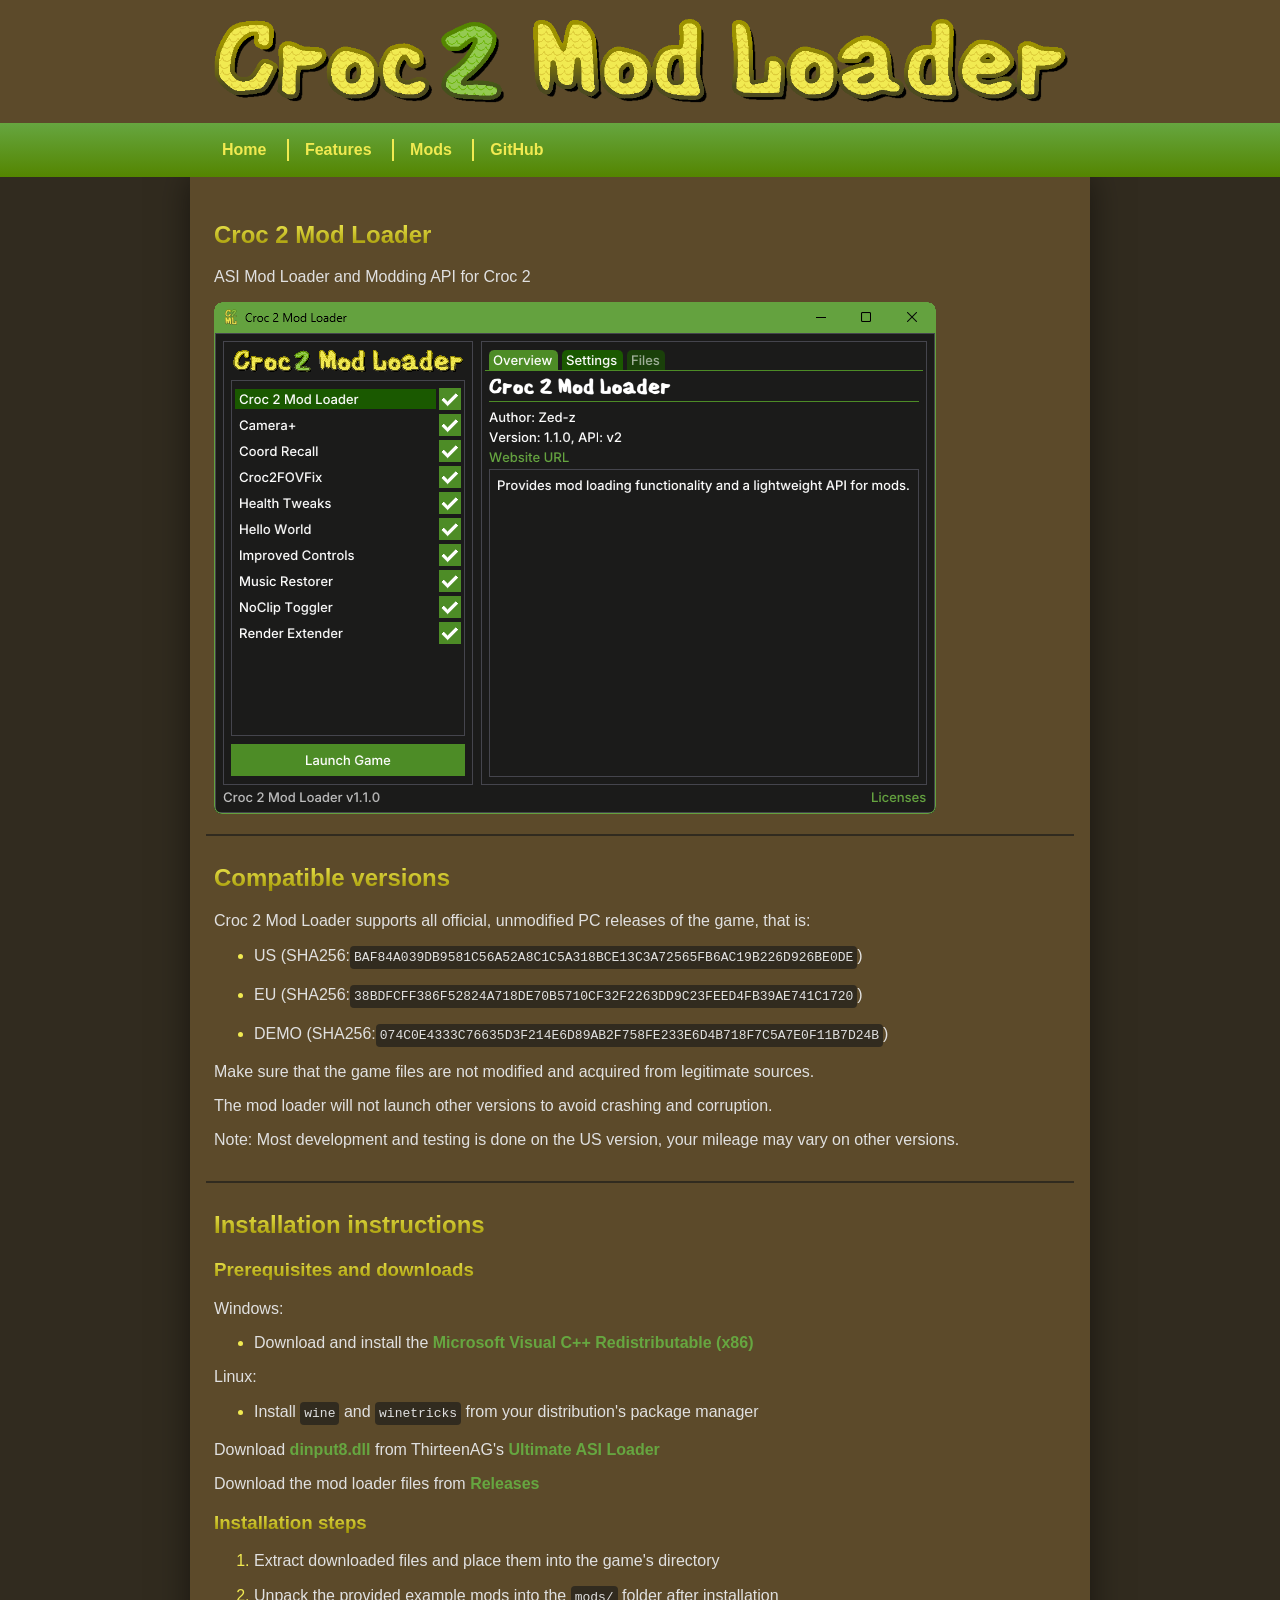
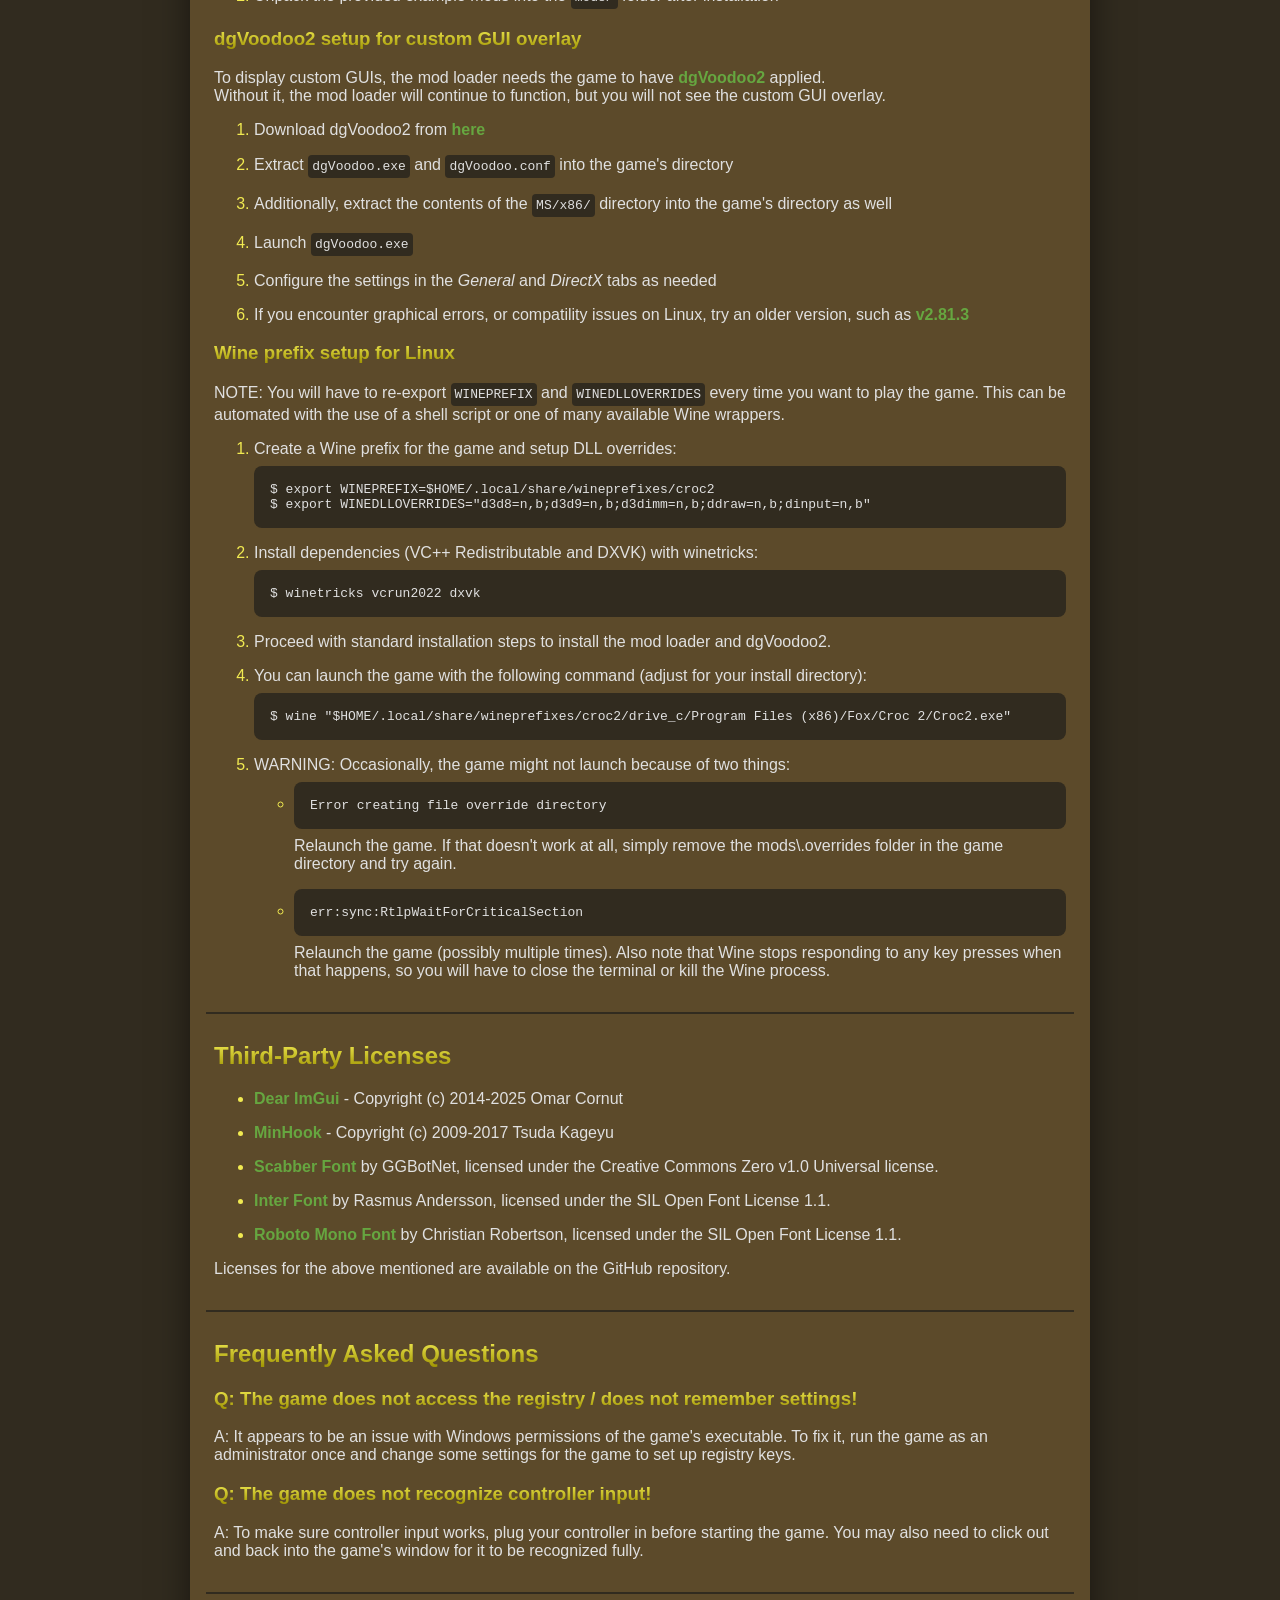
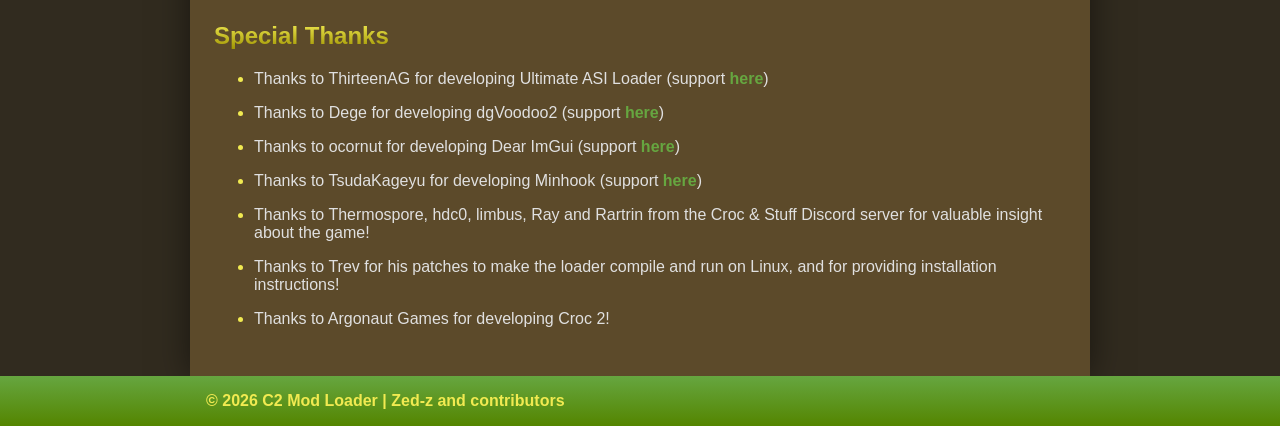
==== commit 7f254e31: "Website: Updated descriptions and added demo videos" ====
--- a/docs/index.html
+++ b/docs/index.html
@@ -146,7 +146,7 @@
 	</main>
 	<footer>
 		<div class="content">
-			<span>&copy; 2026 Croc 2 Mod Loader | <a href="https://github.com/Zed-z/c2-mod-loader/graphs/contributors">Zed&#8209;z&nbsp;and&nbsp;contributors</a></span>
+			<span>&copy; 2026 C2 Mod Loader | <a href="https://github.com/Zed-z/c2-mod-loader/graphs/contributors">Zed&#8209;z&nbsp;and&nbsp;contributors</a></span>
 		</div>
 	</footer>
 </body>
--- a/docs/style.css
+++ b/docs/style.css
@@ -20,7 +20,7 @@
 	flex-direction: column;
 }
 
-img {
+img, video {
 	max-width: 100%;
 	transition: transform 0.2s ease-in-out;
 	user-select: none;
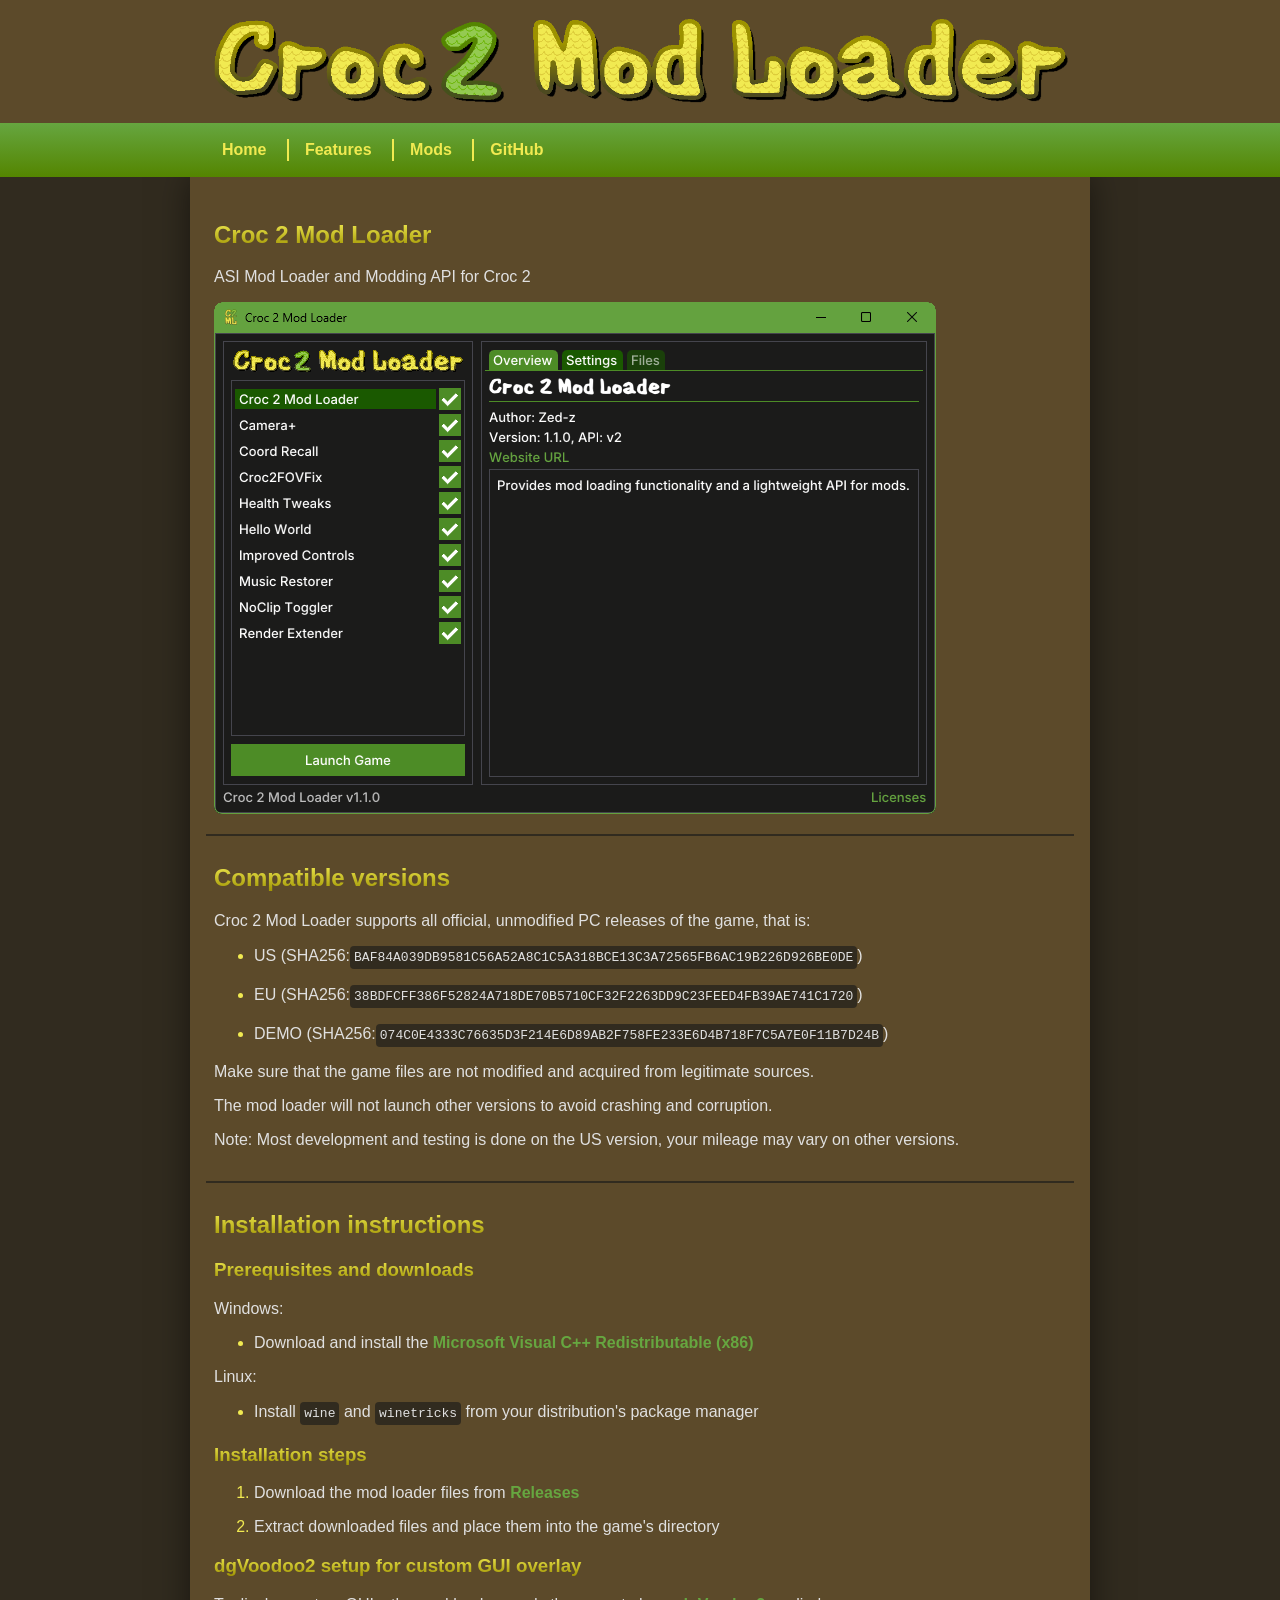
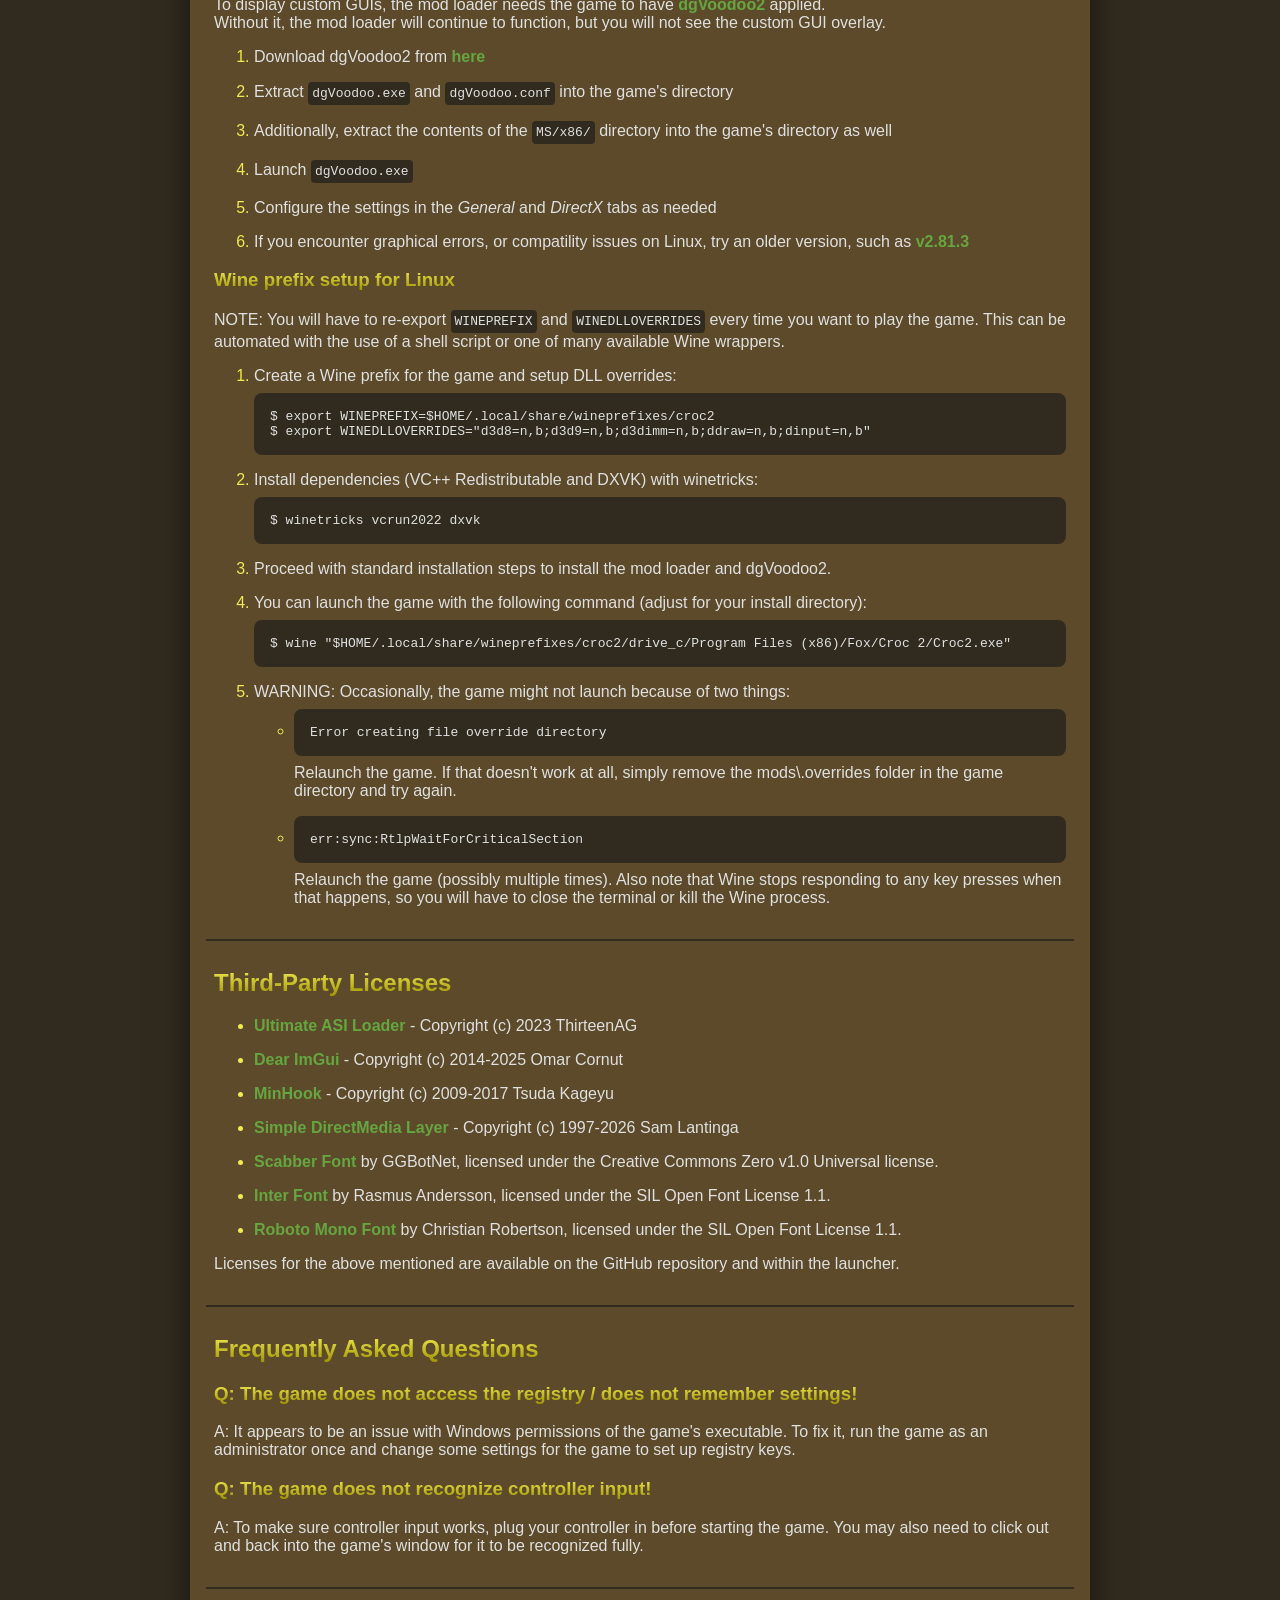
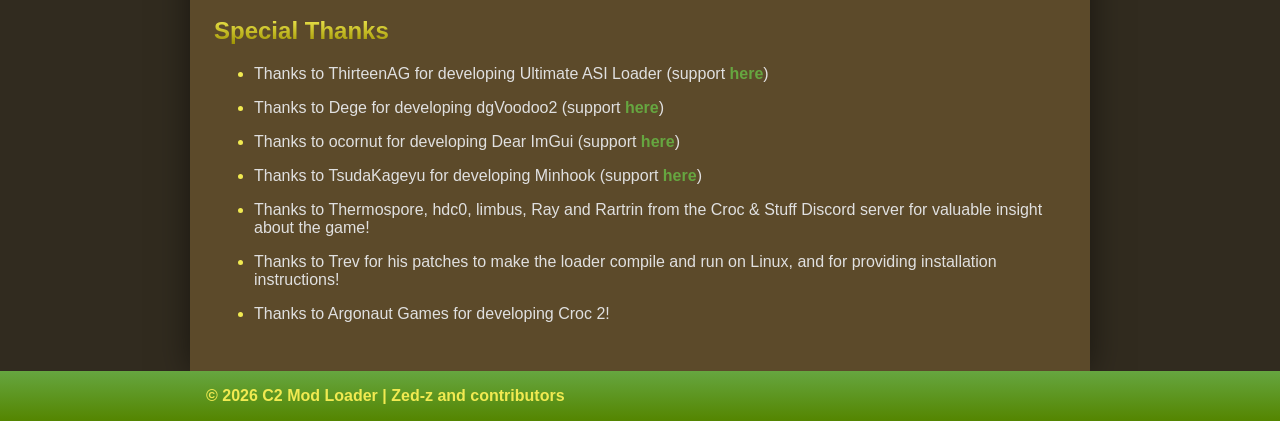
==== commit 0f9990d7: "Integrated Ultimate ASI Loader, documentation tweaks" ====
--- a/docs/index.html
+++ b/docs/index.html
@@ -58,12 +58,10 @@
 			<ul>
 				<li>Install <span class="code-inline">wine</span> and <span class="code-inline">winetricks</span> from your distribution's package manager</li>
 			</ul>
-			<p>Download <a href="https://github.com/ThirteenAG/Ultimate-ASI-Loader/releases/download/Win32-latest/dinput-Win32.zip">dinput8.dll</a> from ThirteenAG's <a href="https://github.com/ThirteenAG/Ultimate-ASI-Loader">Ultimate ASI Loader</a></p>
-			<p>Download the mod loader files from <a href="https://github.com/Zed-z/c2-mod-loader/releases">Releases</a></p>
 			<h3>Installation steps</h3>
 			<ol>
+				<li>Download the mod loader files from <a href="https://github.com/Zed-z/c2-mod-loader/releases">Releases</a></li>
 				<li>Extract downloaded files and place them into the game's directory</li>
-				<li>Unpack the provided example mods into the <span class="code-inline">mods/</span> folder after installation</li>
 			</ol>
 			<h3>dgVoodoo2 setup for custom GUI overlay</h3>
 			<p>To display custom GUIs, the mod loader needs the game to have <a href="https://dege.freeweb.hu/dgVoodoo2/dgVoodoo2/">dgVoodoo2</a> applied.<br>
@@ -116,13 +114,15 @@
 		<section>
 			<h2>Third-Party Licenses</h2>
 			<ul>
+				<li><a href="https://github.com/ThirteenAG/Ultimate-ASI-Loader">Ultimate ASI Loader</a> - Copyright (c) 2023 ThirteenAG</li>
 				<li><a href="https://github.com/ocornut/imgui">Dear ImGui</a> - Copyright (c) 2014-2025 Omar Cornut</li>
 				<li><a href="https://github.com/TsudaKageyu/minhook">MinHook</a> - Copyright (c) 2009-2017 Tsuda Kageyu</li>
+				<li><a href="https://github.com/libsdl-org/SDL">Simple DirectMedia Layer</a> - Copyright (c) 1997-2026 Sam Lantinga</li>
 				<li><a href="https://ggbot.itch.io/scabber-font">Scabber Font</a> by GGBotNet, licensed under the Creative Commons Zero v1.0 Universal license.</li>
 				<li><a href="https://rsms.me/inter/">Inter Font</a> by Rasmus Andersson, licensed under the SIL Open Font License 1.1.</li>
 				<li><a href="https://fonts.google.com/specimen/Roboto+Mono">Roboto Mono Font</a> by Christian Robertson, licensed under the SIL Open Font License 1.1.</li>
 			</ul>
-			<p>Licenses for the above mentioned are available on the GitHub repository.</p>
+			<p>Licenses for the above mentioned are available on the GitHub repository and within the launcher.</p>
 		</section>
 		<section>
 			<h2>Frequently Asked Questions</h2>
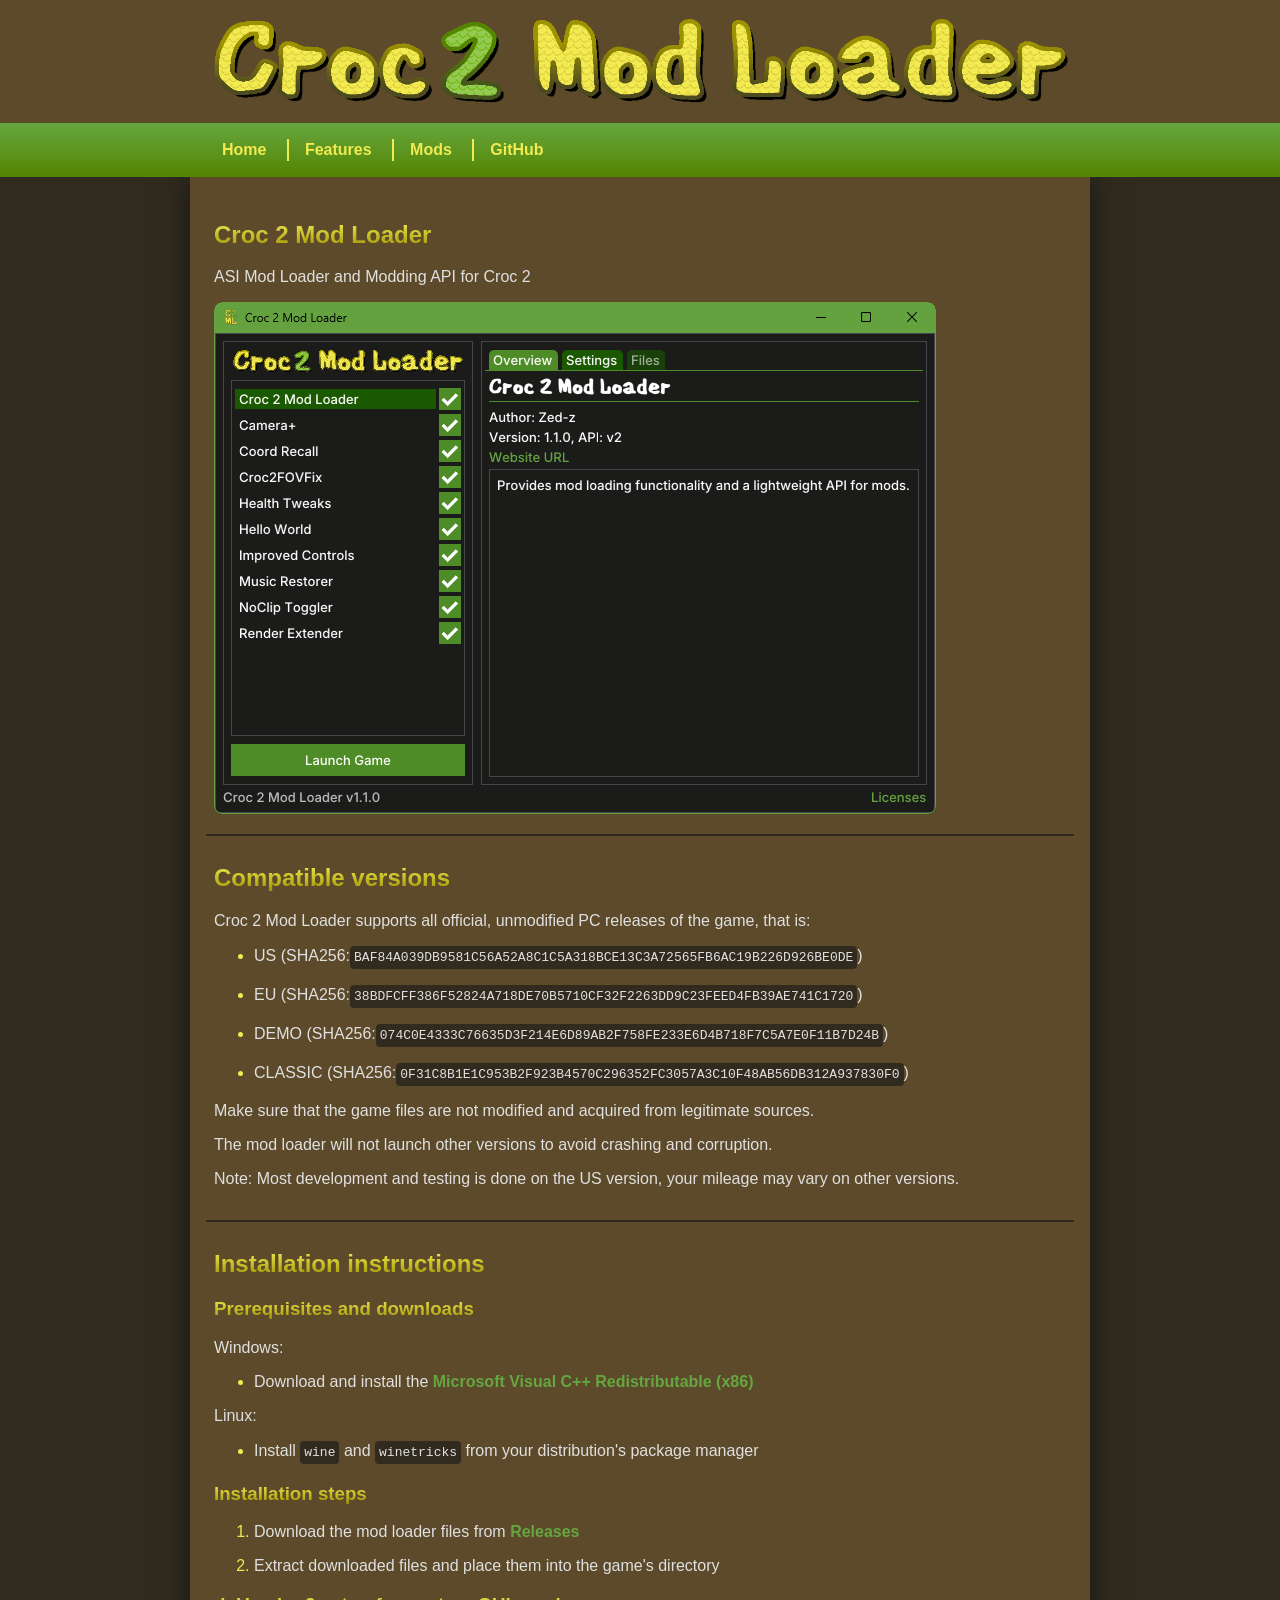
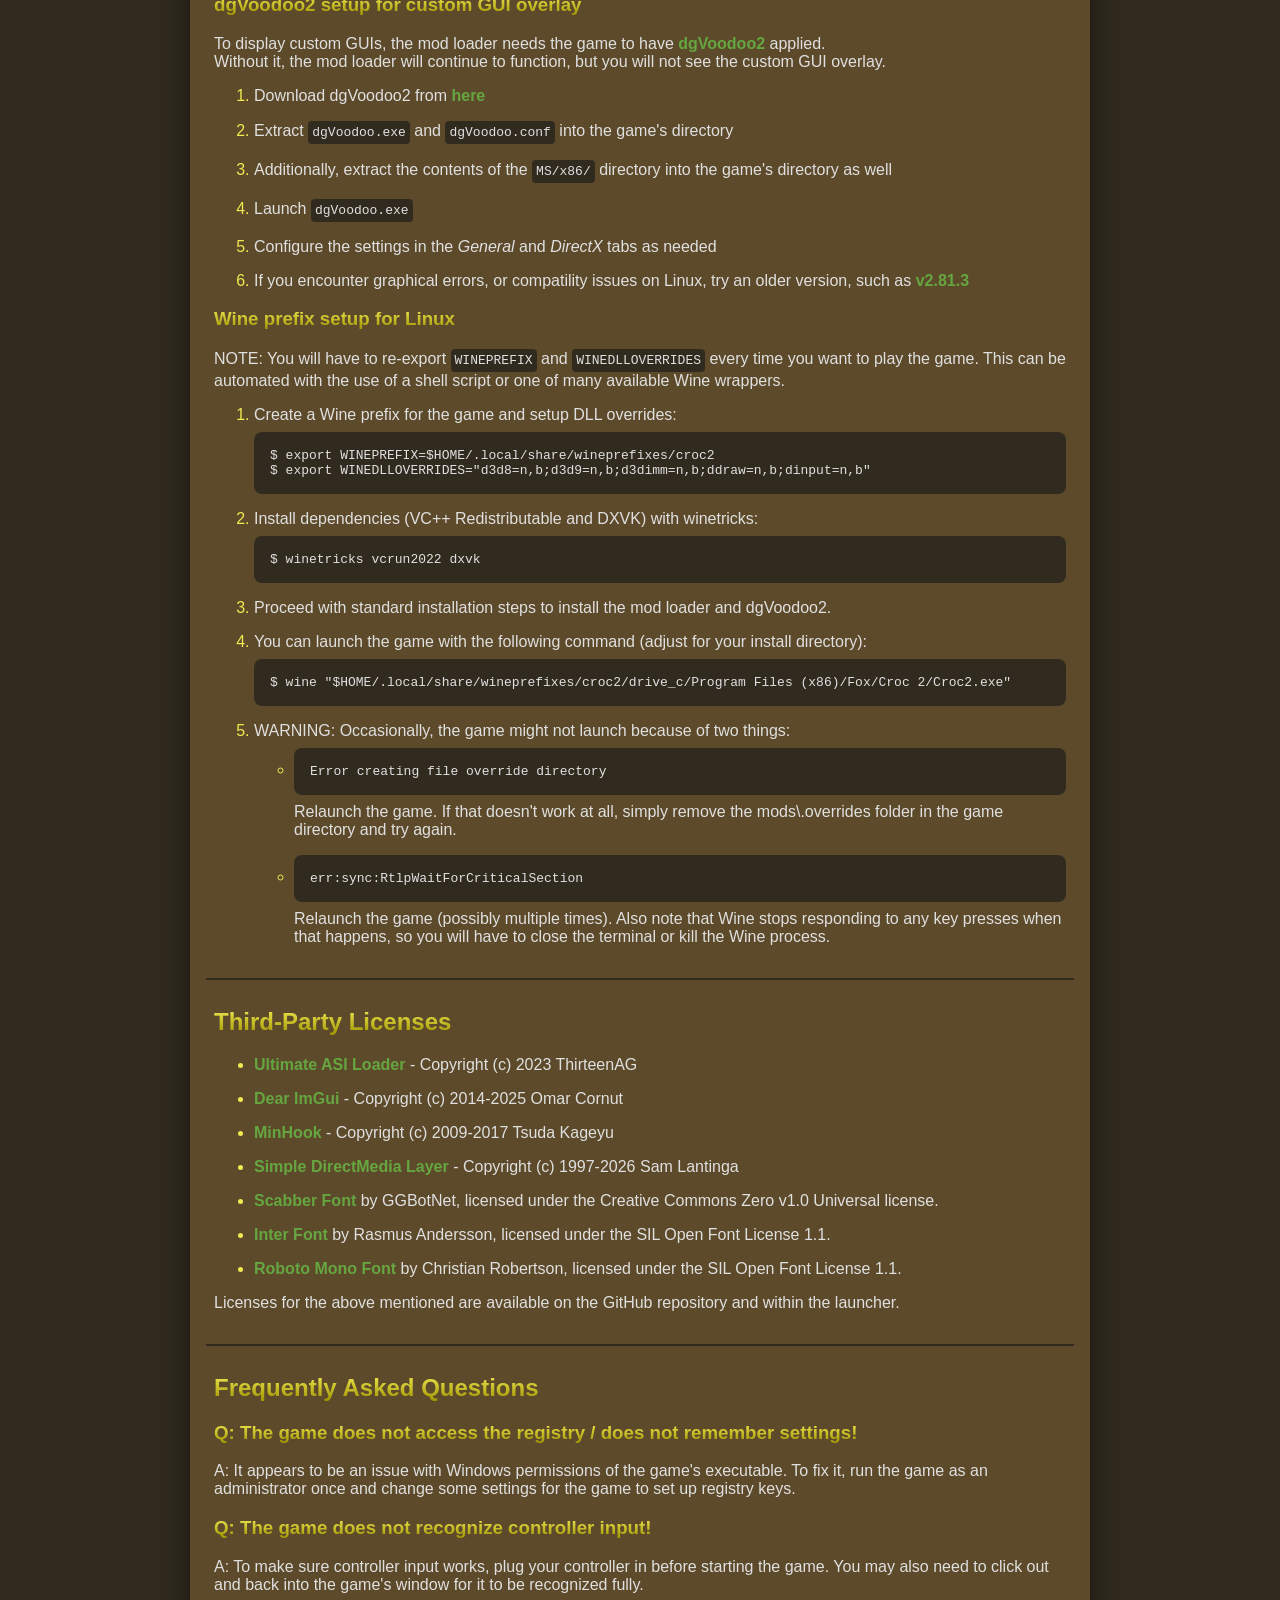
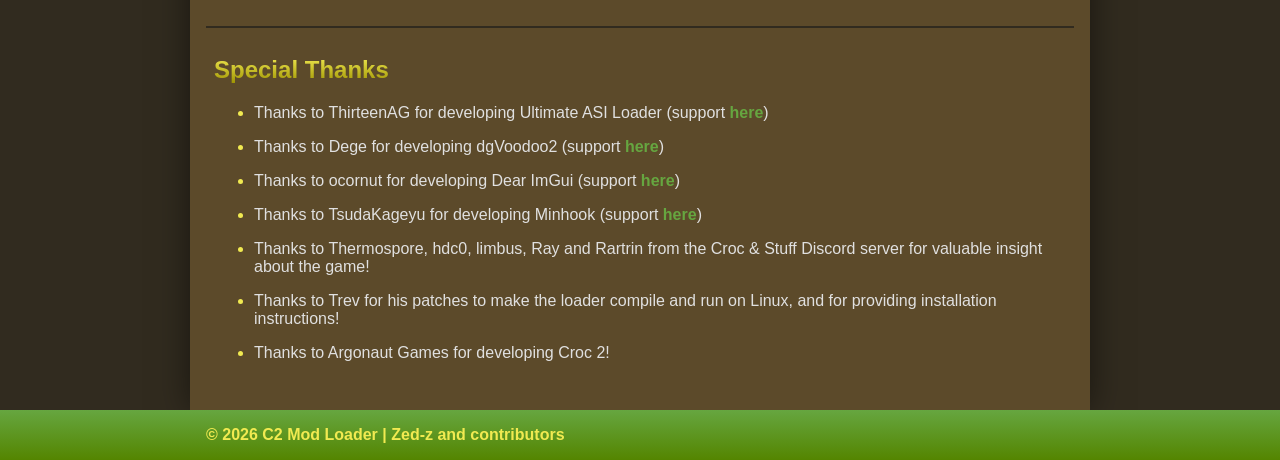
==== commit 827607c7: "Documentation update" ====
--- a/docs/index.html
+++ b/docs/index.html
@@ -42,6 +42,7 @@
 				<li>US (SHA256:<span class="code-inline">BAF84A039DB9581C56A52A8C1C5A318BCE13C3A72565FB6AC19B226D926BE0DE</span>)</li>
 				<li>EU (SHA256:<span class="code-inline">38BDFCFF386F52824A718DE70B5710CF32F2263DD9C23FEED4FB39AE741C1720</span>)</li>
 				<li>DEMO (SHA256:<span class="code-inline">074C0E4333C76635D3F214E6D89AB2F758FE233E6D4B718F7C5A7E0F11B7D24B</span>)</li>
+				<li>CLASSIC (SHA256:<span class="code-inline">0F31C8B1E1C953B2F923B4570C296352FC3057A3C10F48AB56DB312A937830F0</span>)</li>
 			</ul>
 			<p>Make sure that the game files are not modified and acquired from legitimate sources.</p>
 			<p>The mod loader will not launch other versions to avoid crashing and corruption.</p>
